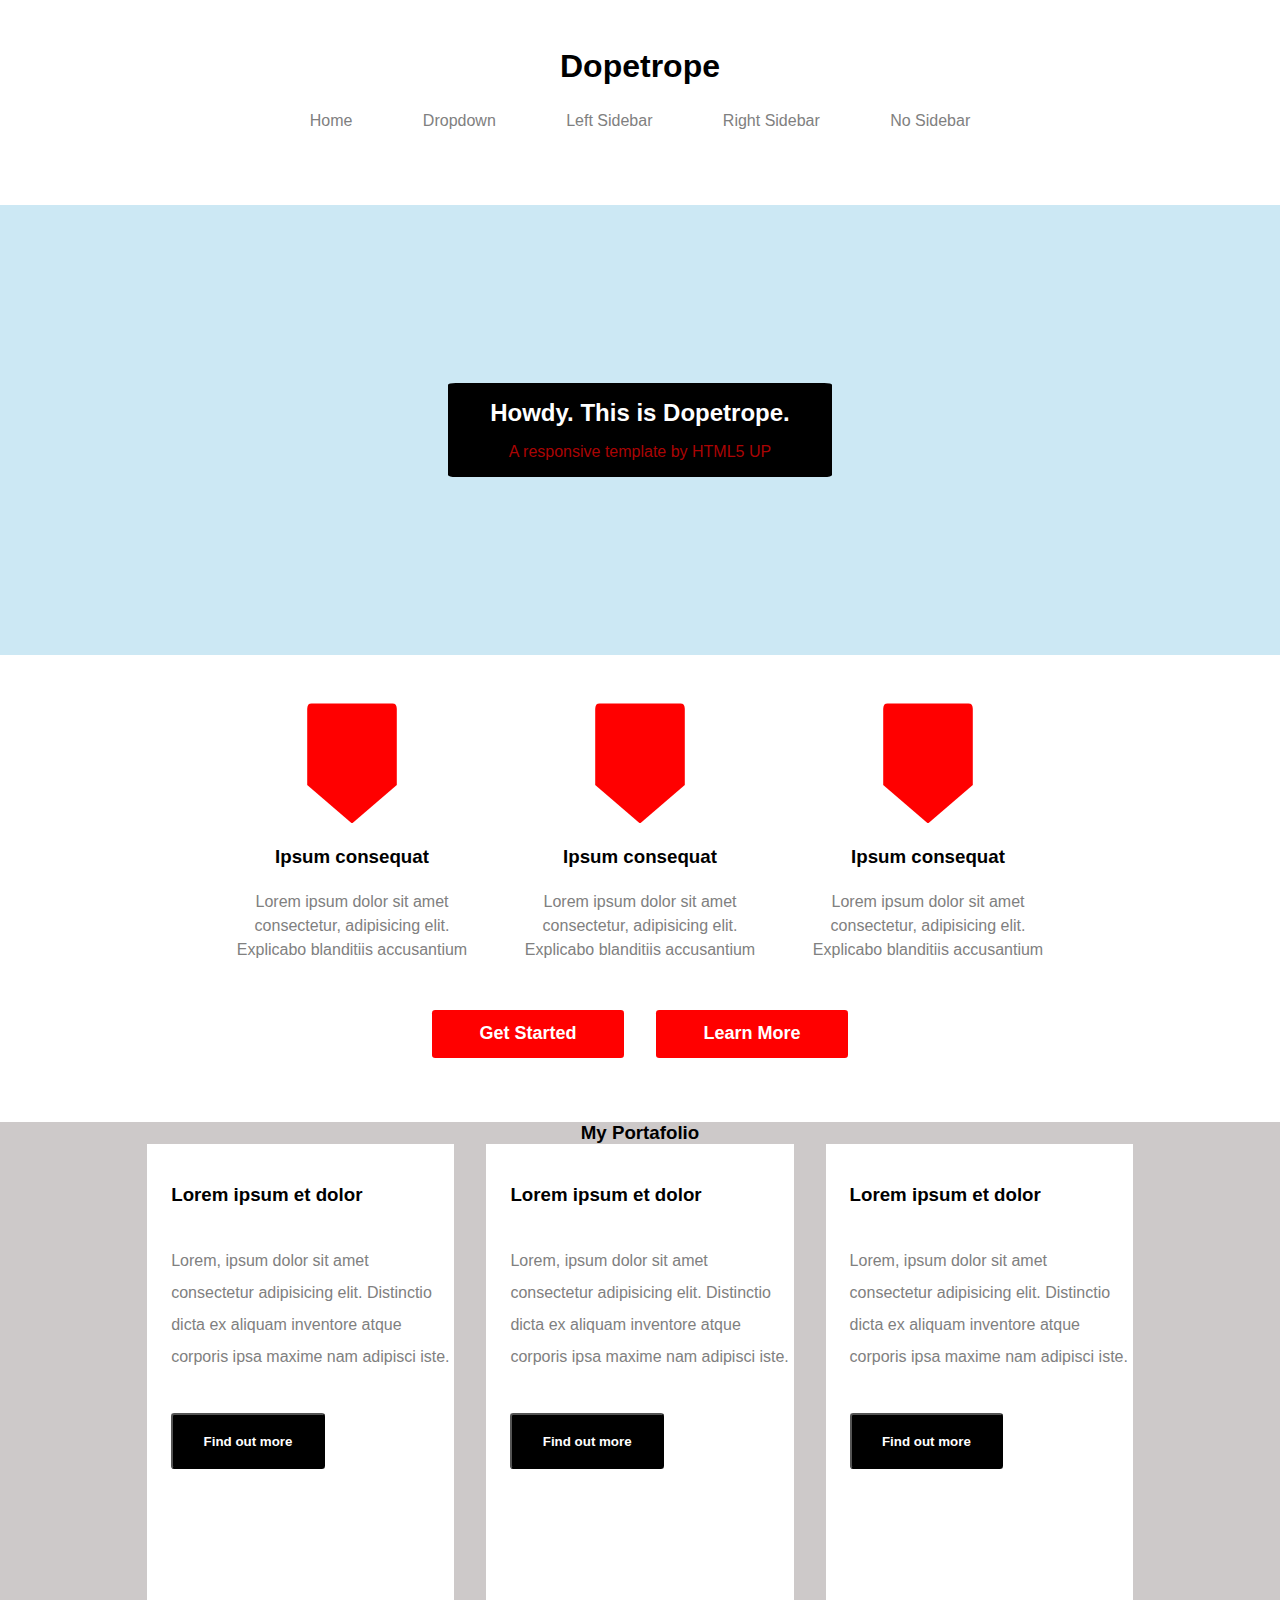
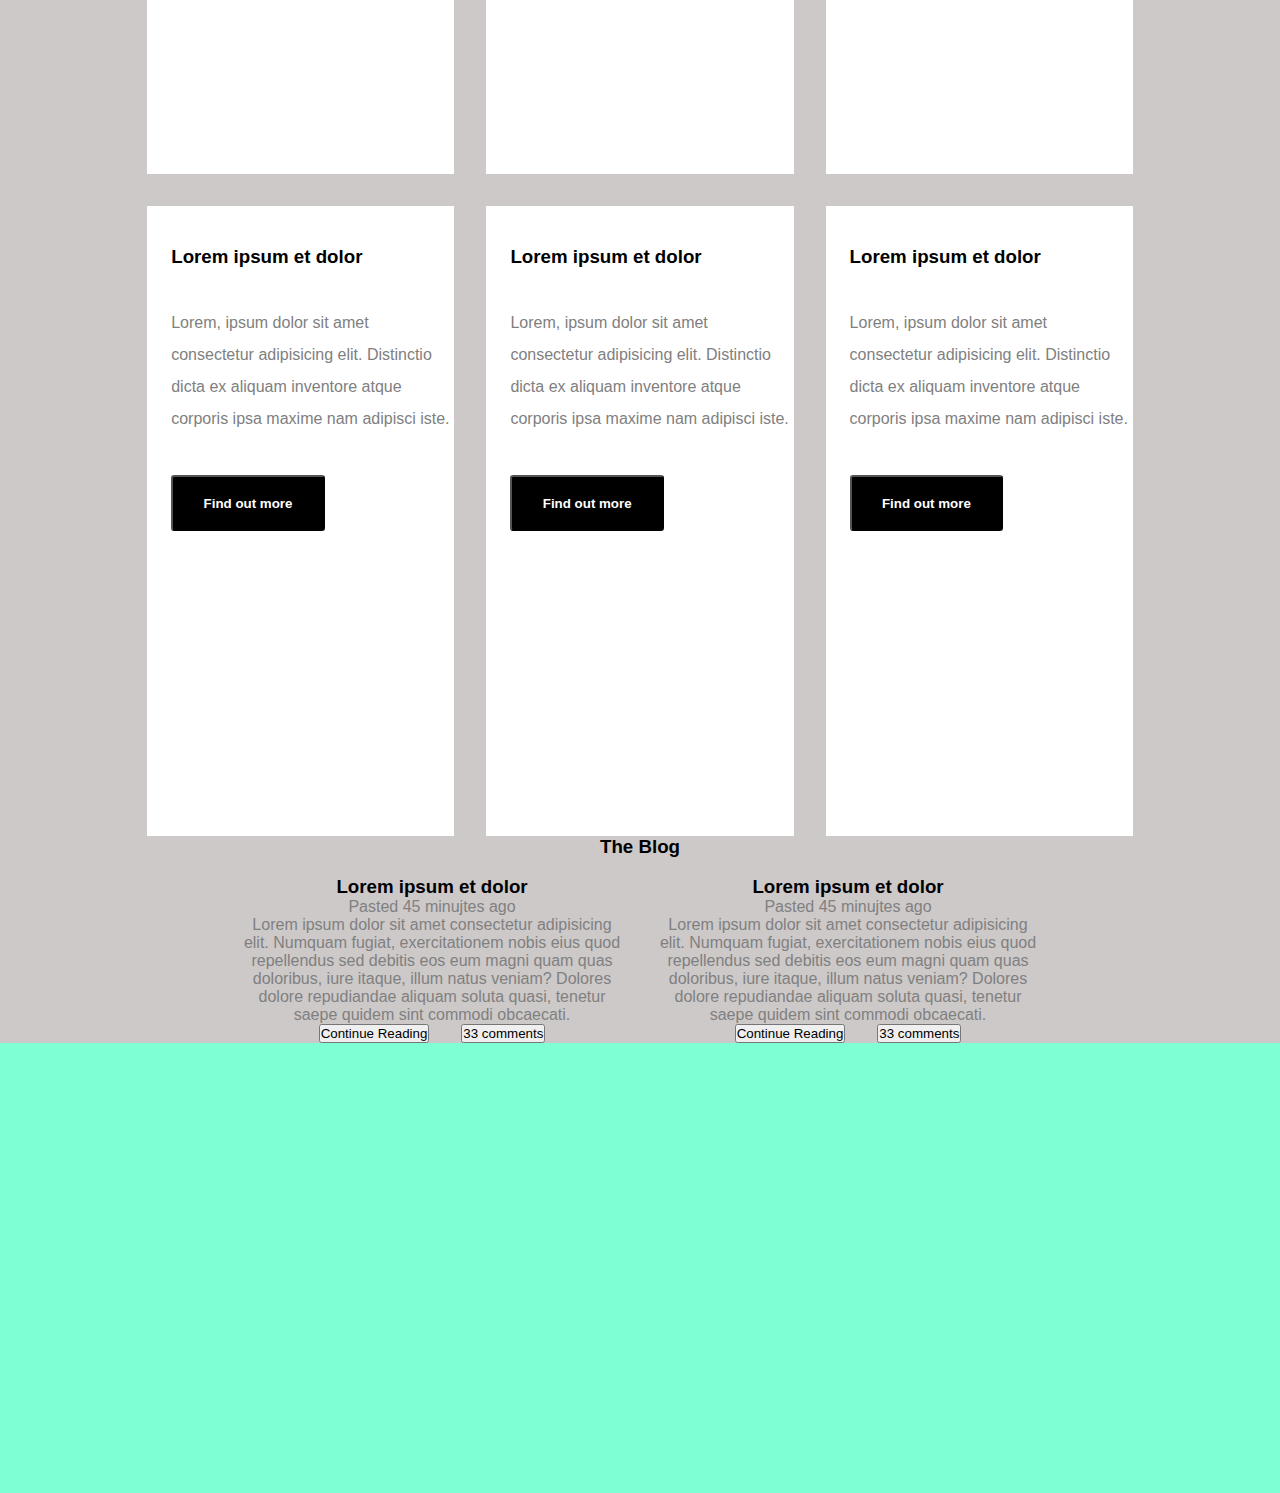
==== index.html @ ab2851aa "hasta el gridd" ====
<!DOCTYPE html>
<html lang="es">
<head>
    <meta charset="UTF-8">
    <meta http-equiv="X-UA-Compatible" content="IE=edge">
    <meta name="viewport" content="width=device-width, initial-scale=1.0">
    <title>Landing</title>
    <link rel="stylesheet" href="normalize.css">
    <link rel="stylesheet" href="style.css">
    <script src="https://kit.fontawesome.com/8c655d3807.js" crossorigin="anonymous"></script>
    <script src="https://cdn.lordicon.com/fudrjiwc.js"></script>
    <script src="switch.js"></script>




</head>
<body class="flex_colum">

    <!-------------HEADER ----------------->
    <nav>
        <h1>Dopetrope</h1>
        <ul class="flex_row">
            <li><a href="#">Home</a></li>
            <li><a href="https://drive.google.com/drive/folders/1Z-9VtwgVAbPcWeFBM4mV8Gxlh42PKWKE">Dropdown</a></li>
            <li><a href="#">Left Sidebar</a></li>
            <li><a href="#">Right Sidebar</a></li>
            <li><a href="#">No Sidebar</a></li>
        </ul>
    </nav>
    <header class="home_item flex_row" id="header">
        <div id="titulo">
            <h2>Howdy. This is Dopetrope.</h2>
            <p> A responsive template by HTML5 UP</p>
        </div>
    </header>
    <!-------------MAIN ----------------->

    <main>
        <div class="" id="configuracion">

            <div class="flex_row" id="iconer_banner">
                <div class="flex_row_item flex_colum configuracion_item">
                    <div class="bandera">
                        <lord-icon src="https://cdn.lordicon.com/dycatgju.json" trigger="hover" colors="primary:#ffffff" class="ico">
                        </lord-icon>                    </div>
                    <h3>Ipsum consequat</h3>
                    <p>Lorem ipsum dolor sit amet consectetur, adipisicing elit. 
                        Explicabo blanditiis accusantium 
                    </p>

                </div>
                <div class="flex_row_item flex_colum configuracion_item">
                    <div class="bandera">
                        <lord-icon class="ico" src="https://cdn.lordicon.com/hnvrjtda.json" trigger="hover" colors="primary:#ffffff">
                        </lord-icon>
                    </div>
                    <h3>Ipsum consequat</h3>
                    <p>Lorem ipsum dolor sit amet consectetur, adipisicing elit. 
                        Explicabo blanditiis accusantium 
                    </p>

                </div>
                <div class="flex_row_item flex_colum configuracion_item">
                    <div class="bandera">
                        <lord-icon src="https://cdn.lordicon.com/xryjrepg.json" trigger="hover" colors="primary:#ffffff" class="ico">
                        </lord-icon>
                    </div>

                    <h3>Ipsum consequat</h3>
                    <p>Lorem ipsum dolor sit amet consectetur, adipisicing elit. 
                        Explicabo blanditiis accusantium 
                    </p>

                </div>
            </div>

            <div class="flex_row">
                <button>Get Started</button>
                <button>Learn More</button>

            </div>

        </div>
    <!-------------PORTAFOLIO ----------------->    <!-------------BLOG ----------------->


        <div class="" id="portafolio">

            <h3>My Portafolio</h3>
            <div id="portafolio_gridd">
                <div class="portafolio_gridd_item flex_colum">
                    <img src="./img/pic02.jpg" alt="">
                    <h3>Lorem ipsum et dolor</h3>
                    <p>Lorem, ipsum dolor sit amet consectetur adipisicing elit. 
                        Distinctio dicta ex aliquam inventore atque corporis 
                        ipsa maxime nam adipisci iste.
                    </p>
                    <button> Find out more</button>
                </div>
                <div class="portafolio_gridd_item flex_colum">
                    <img src="./img/pic03.jpg" alt="">
                    <h3>Lorem ipsum et dolor</h3>
                    <p>Lorem, ipsum dolor sit amet consectetur adipisicing elit. 
                        Distinctio dicta ex aliquam inventore atque corporis 
                        ipsa maxime nam adipisci iste.
                    </p>
                    <button> Find out more</button>
                </div>
                <div class="portafolio_gridd_item flex_colum">
                    <img src="./img/pic04.jpg" alt="">
                    <h3>Lorem ipsum et dolor</h3>
                    <p>Lorem, ipsum dolor sit amet consectetur adipisicing elit. 
                        Distinctio dicta ex aliquam inventore atque corporis 
                        ipsa maxime nam adipisci iste.
                    </p>
                    <button> Find out more</button>
                </div>
                <div class="portafolio_gridd_item flex_colum">
                    <img src="./img/pic05.jpg" alt="">
                    <h3>Lorem ipsum et dolor</h3>
                    <p>Lorem, ipsum dolor sit amet consectetur adipisicing elit. 
                        Distinctio dicta ex aliquam inventore atque corporis 
                        ipsa maxime nam adipisci iste.
                    </p>
                    <button> Find out more</button>
                </div>
                <div class="portafolio_gridd_item flex_colum">
                    <img src="./img/pic06.jpg" alt="">
                    <h3>Lorem ipsum et dolor</h3>
                    <p>Lorem, ipsum dolor sit amet consectetur adipisicing elit. 
                        Distinctio dicta ex aliquam inventore atque corporis 
                        ipsa maxime nam adipisci iste.
                    </p>
                    <button> Find out more</button>
                </div>
                <div class="portafolio_gridd_item flex_colum">
                    <img src="./img/pic07.jpg" alt="">
                    <h3>Lorem ipsum et dolor</h3>
                    <p>Lorem, ipsum dolor sit amet consectetur adipisicing elit. 
                        Distinctio dicta ex aliquam inventore atque corporis 
                        ipsa maxime nam adipisci iste.
                    </p>
                    <button> Find out more</button>
                </div>
            </div>
            <h3>The Blog</h3>
            <div class="gridd_home_item flex_row" id="blog">

                <div class="blog_item">
                    <img src="./img/pic08.jpg" alt="">
                    <h3>Lorem ipsum et dolor</h3>
                    <p>Pasted 45 minujtes ago</p>
                    <p>Lorem ipsum dolor sit amet consectetur adipisicing elit. 
                        Numquam fugiat, exercitationem nobis eius quod repellendus 
                        sed debitis eos eum magni quam quas doloribus, iure itaque, 
                        illum natus veniam? Dolores dolore repudiandae aliquam soluta 
                        quasi, tenetur saepe quidem sint commodi obcaecati.
                    </p>
                    <div class="flex_row">
                        <button> Continue Reading</button>
                        <button> 33 comments</button>
                    </div>
                </div>
                <div class="blog_item">
                    <img src="./img/pic09.jpg" alt="">
                    <h3>Lorem ipsum et dolor</h3>
                    <p>Pasted 45 minujtes ago</p>
                    <p>Lorem ipsum dolor sit amet consectetur adipisicing elit. 
                        Numquam fugiat, exercitationem nobis eius quod repellendus 
                        sed debitis eos eum magni quam quas doloribus, iure itaque, 
                        illum natus veniam? Dolores dolore repudiandae aliquam soluta 
                        quasi, tenetur saepe quidem sint commodi obcaecati.
                    </p>
                    <div class="flex_row">
                        <button> Continue Reading</button>
                        <button> 33 comments</button>
                    </div>
                </div>

            </div>



            

        </div>
    
    


    </main>

    <!-------------FOOTER ----------------->
    <footer class="home_item" id= "footer">

    </footer>
</body>
</html>
---- style.css ----
@charset "utf-8";

* {
  margin: 0;
  padding: 0;
  box-sizing: border-box;
  list-style: none;
}

html,
body {
  font-size: 16px;
  font-family: Arial, Verdana, Tahoma, Trebuchet, sans-serif;
}

/* .gridd_home {
    display: grid;
    justify-content: stretch;
  } */

  .home_item {
    text-align: center;
  }

  .flex_row{
    display: flex;
    justify-content:center;
    flex-wrap: wrap;
    gap: 2rem;
}

.flex_colum {
  display: flex;
  flex-direction: column;
}


#header{
    background-image: url(./img/pic01.jpg);
    background-repeat: no-repeat;
    background-color: #cce8f4;
    background-size: contain;
    background-position: center;
    justify-content: center;
    text-align: center;
    align-items: center;

}

nav{
    background-color: white;
    justify-content: center;
    text-align: center;
    padding: 0 0 4rem 0;
}

h1{
    padding: 3rem 0 1rem 0;
    font-weight: 900;
}

a, p{
    text-decoration: none;
    color: gray;
}

li{
    padding: 0.7rem 1.2rem 0.7rem 1.2rem;
    border-radius: 5%;
}
li:hover{
    background-color: rgb(170, 4, 4);
}

li:hover > a{
    color: white;
}

#titulo{
    background-color: black;
    width: 30%;
    border-radius: 2%;
    padding: 1rem 0rem 1rem 0rem;

}

#titulo > p{
    color: rgb(170, 4, 4) ;
}

h2{
   color: white;
   font-weight: 900;
   padding: 0rem 0rem 1rem 0rem;
}

.flex_row_item{
    width: 20%;
}
#configuracion{
    background-color: white;
    text-align: center;
    padding: 0 0 4rem 0;
}
.bandera{
    height: 120px;
    background-color: red;
    clip-path: polygon(100% 0, 100% 68%, 50% 100%, 0 68%, 0 0);
    width: 35%;
    border-radius: 5%;
}

.configuracion_item{
    align-items: center;
    gap: 1.2rem;
    line-height:1.5;
}
#iconer_banner{
    padding: 3rem 0rem 3rem 0rem;
}
.ico{
    padding: 1rem 0 0 0;
    width:70px;
    height:70px;
}

#configuracion  button{
    width: 15%;
    height: 3rem;
    background-color: red;
    color: white;
    font-size: large;
    font-weight: 700;
    border: none;
    border-radius: 0.2rem;

}

#portafolio_gridd{
    display: grid;
    grid-template-columns: 30% 30% 30%;
    grid-template-rows: 630px 630px;
    justify-content: center;
    text-align: center;
    width: 80%;
    gap: 2rem;
}
#portafolio{
    justify-content: center;
    text-align: center;
    align-items: center;
    display: flex;
    flex-wrap: wrap;
    /* height: 2600px; */
}

#portafolio h3{
    width: 100%;
}

.portafolio_gridd_item h3, .portafolio_gridd_item p{

    padding: 0 0 0 1.5rem;
    line-height:2;
}
.portafolio_gridd_item button{
    background-color: black;
    color: white;
    height: 3.5rem;
    width: 50%;
    border-radius: 0.2rem;
    margin: 0.5rem 0 0 1.5rem;
    font-weight:700 ;
}

.portafolio_gridd_item{
    /* background-color: aquamarine; */
    background-color: white;
    text-align: left;
    gap:2rem;
    /* display: flex;
    flex-direction: column;
    gap: 1rem; */
}

.blog_item{
    width: 30%;
}


/* TEMPORAL*/

.home_item{
    height: 450px;
}





#blog{
    background-color:rgb(205, 201, 201);
}
#portafolio{
    background-color: rgb(205, 201, 201);
}

#footer{
    background-color: aquamarine;
}

/*--------------------------------------------------------*/
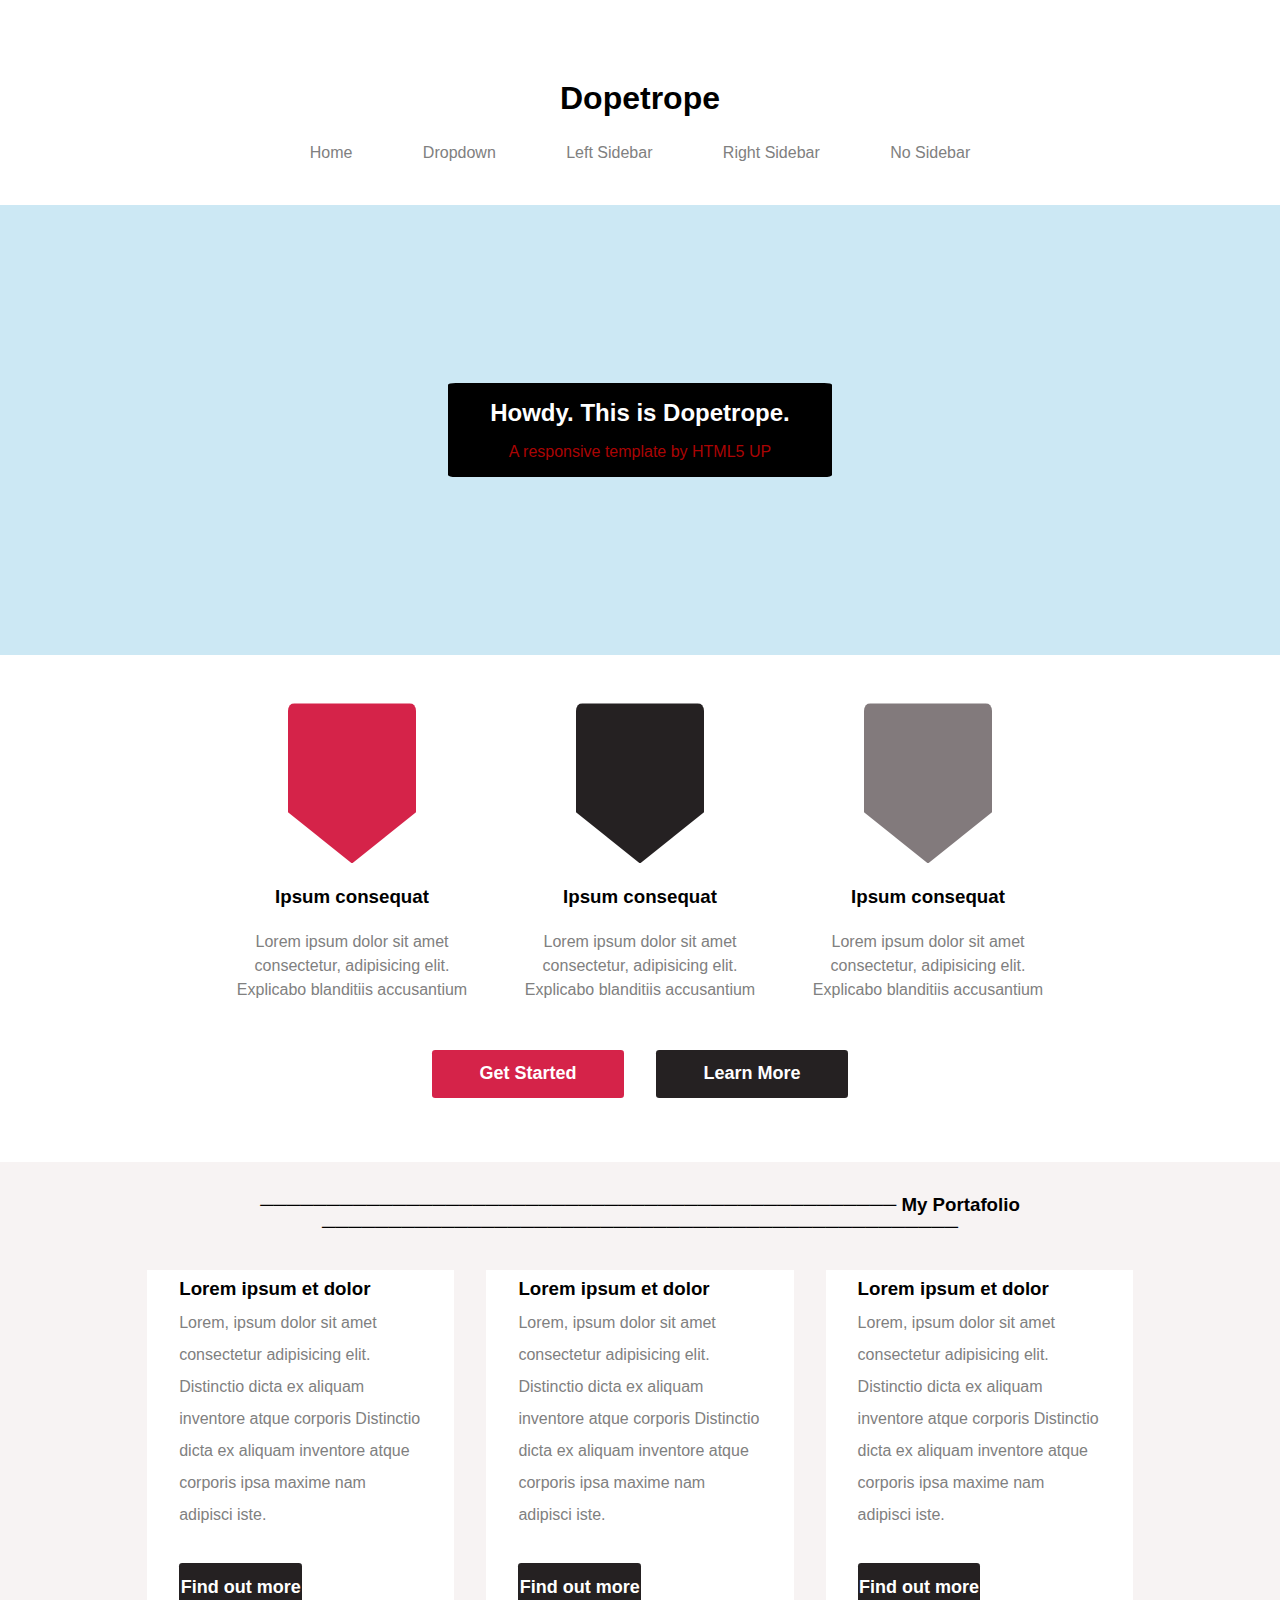
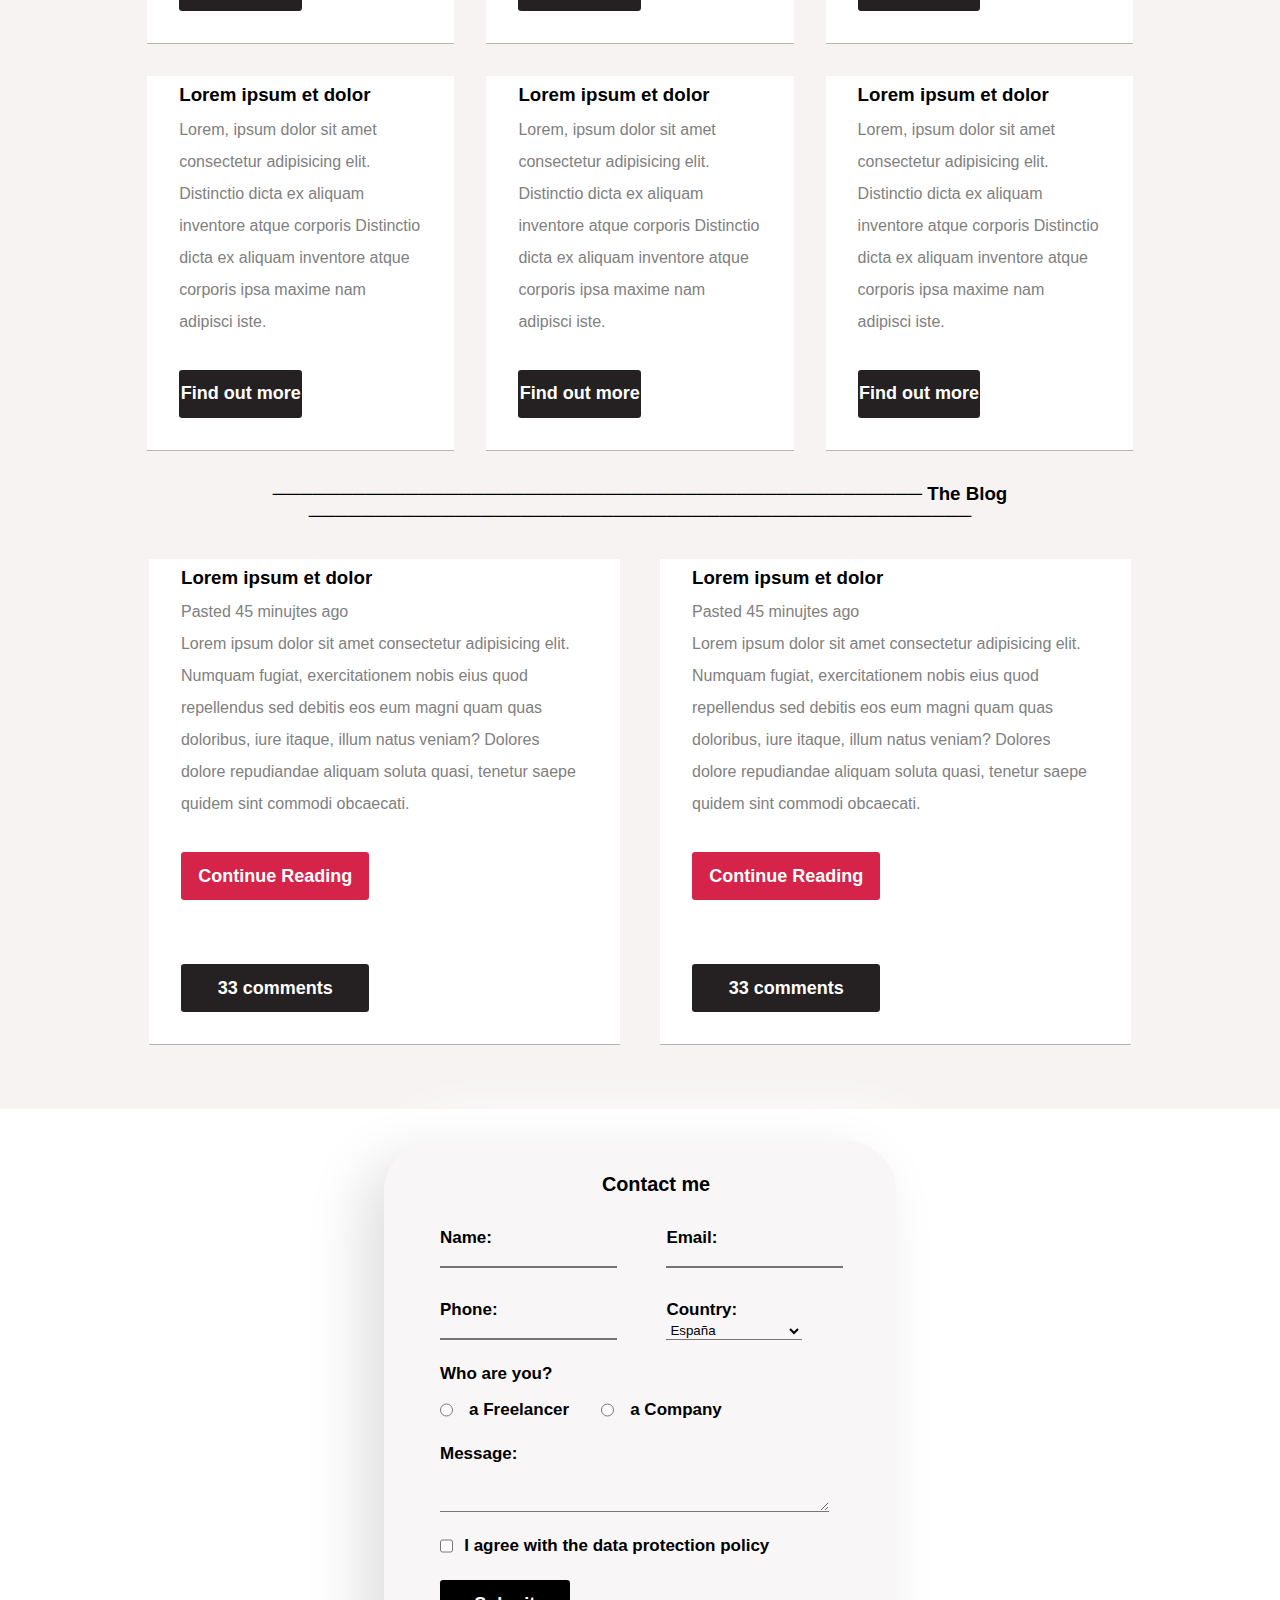
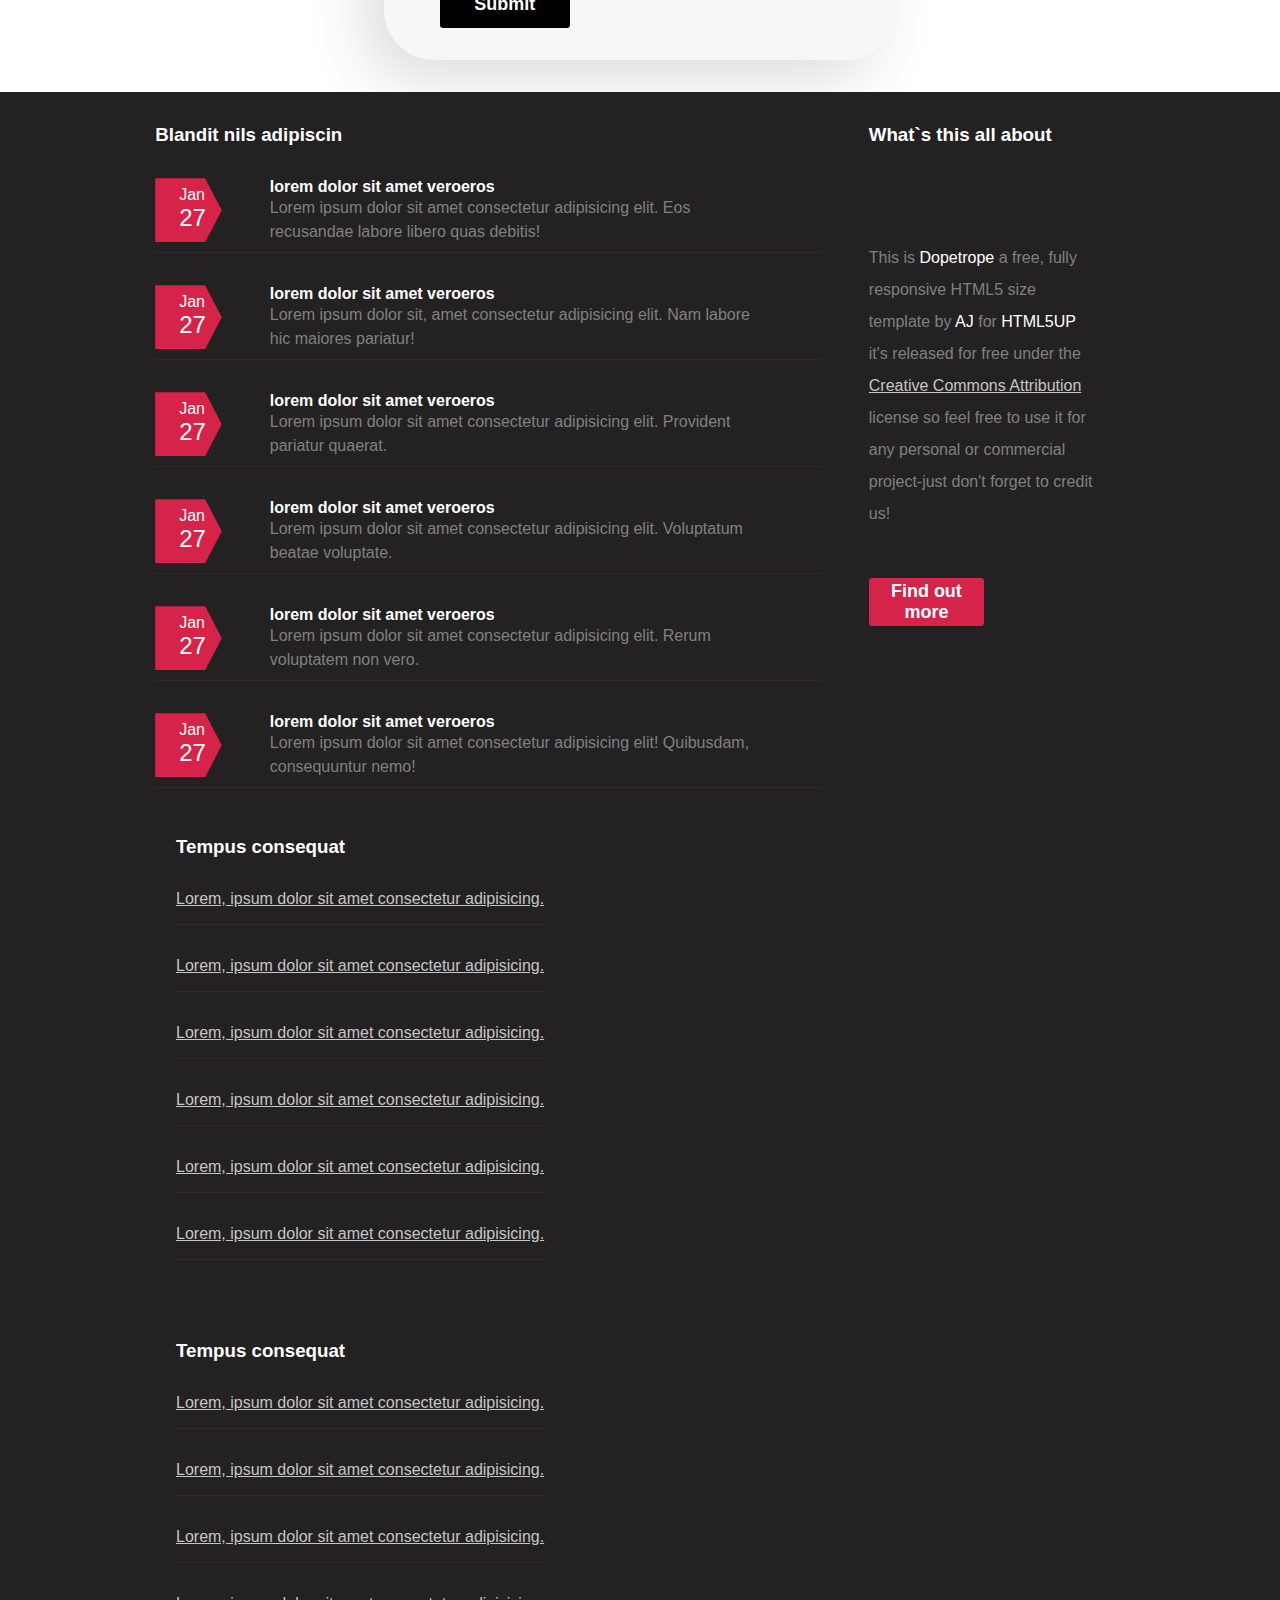
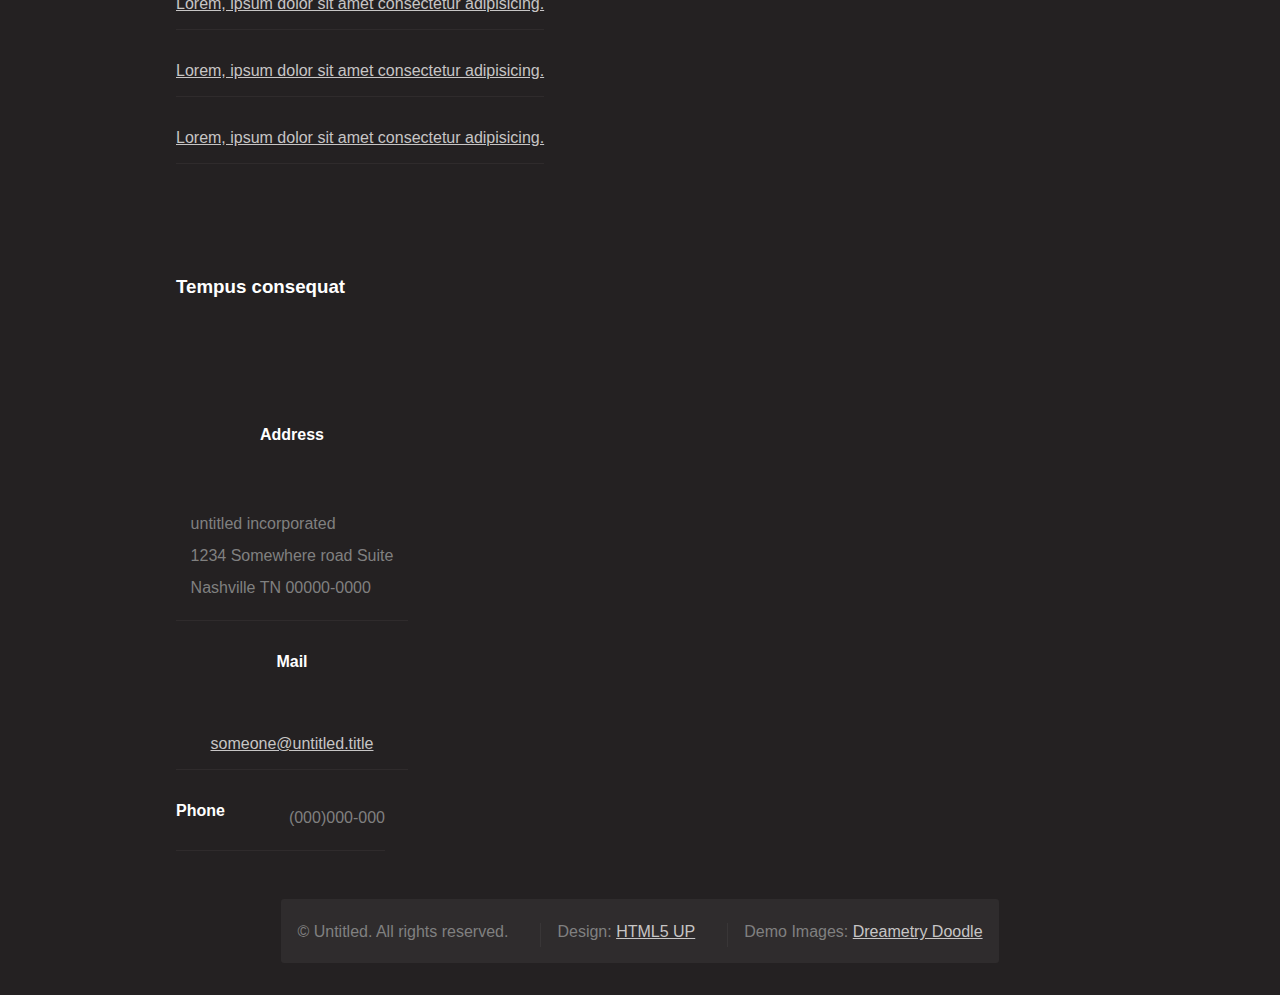
==== commit 587d1d8b: "pagina terminada" ====
--- a/index.html
+++ b/index.html
@@ -9,16 +9,15 @@
     <link rel="stylesheet" href="style.css">
     <script src="https://kit.fontawesome.com/8c655d3807.js" crossorigin="anonymous"></script>
     <script src="https://cdn.lordicon.com/fudrjiwc.js"></script>
-    <script src="switch.js"></script>
-
-
+    <!-- <script src="switch.js"></script> -->
+    <!-- <script src="funcion.js"></script> -->
 
 
 </head>
 <body class="flex_colum">
 
     <!-------------HEADER ----------------->
-    <nav>
+    <nav class="home_item">
         <h1>Dopetrope</h1>
         <ul class="flex_row">
             <li><a href="#">Home</a></li>
@@ -28,31 +27,30 @@
             <li><a href="#">No Sidebar</a></li>
         </ul>
     </nav>
-    <header class="home_item flex_row" id="header">
+    <header class="home_item flex_row">
         <div id="titulo">
             <h2>Howdy. This is Dopetrope.</h2>
             <p> A responsive template by HTML5 UP</p>
         </div>
     </header>
     <!-------------MAIN ----------------->
-
     <main>
-        <div class="" id="configuracion">
-
-            <div class="flex_row" id="iconer_banner">
-                <div class="flex_row_item flex_colum configuracion_item">
-                    <div class="bandera">
-                        <lord-icon src="https://cdn.lordicon.com/dycatgju.json" trigger="hover" colors="primary:#ffffff" class="ico">
-                        </lord-icon>                    </div>
+        <div id="configuracion" class="home_item">
+
+            <div id="iconer_banner" class="flex_row">
+                <div class="iconer_banner_item configuracion_item flex_colum">
+                    <div id="bandera1" class="bandera">
+                        <lord-icon src="https://cdn.lordicon.com/dycatgju.json" trigger="hover" colors="primary:#ffffff" class="icon">
+                        </lord-icon>                    
+                    </div>
                     <h3>Ipsum consequat</h3>
                     <p>Lorem ipsum dolor sit amet consectetur, adipisicing elit. 
                         Explicabo blanditiis accusantium 
                     </p>
-
-                </div>
-                <div class="flex_row_item flex_colum configuracion_item">
-                    <div class="bandera">
-                        <lord-icon class="ico" src="https://cdn.lordicon.com/hnvrjtda.json" trigger="hover" colors="primary:#ffffff">
+                </div>
+                <div class="iconer_banner_item configuracion_item flex_colum">
+                    <div id="bandera2"  class="bandera">
+                        <lord-icon src="https://cdn.lordicon.com/hnvrjtda.json" trigger="hover" colors="primary:#ffffff" class="icon">
                         </lord-icon>
                     </div>
                     <h3>Ipsum consequat</h3>
@@ -61,38 +59,36 @@
                     </p>
 
                 </div>
-                <div class="flex_row_item flex_colum configuracion_item">
-                    <div class="bandera">
-                        <lord-icon src="https://cdn.lordicon.com/xryjrepg.json" trigger="hover" colors="primary:#ffffff" class="ico">
+                <div class="iconer_banner_item configuracion_item flex_colum">
+                    <div id="bandera3" class="bandera">
+                        <lord-icon src="https://cdn.lordicon.com/xryjrepg.json" trigger="hover" colors="primary:#ffffff" class="icon">
                         </lord-icon>
                     </div>
-
                     <h3>Ipsum consequat</h3>
                     <p>Lorem ipsum dolor sit amet consectetur, adipisicing elit. 
                         Explicabo blanditiis accusantium 
                     </p>
-
                 </div>
             </div>
 
             <div class="flex_row">
-                <button>Get Started</button>
-                <button>Learn More</button>
+                <button class="bnt--red">Get Started</button>
+                <button class="btn--black">Learn More</button>
 
             </div>
 
         </div>
     <!-------------PORTAFOLIO ----------------->    <!-------------BLOG ----------------->
 
-
-        <div class="" id="portafolio">
-
-            <h3>My Portafolio</h3>
-            <div id="portafolio_gridd">
+        <div id="portafolio" class="home_item">
+
+            <h3 class="h3--center">──────────────────────────────────────────────── My Portafolio ────────────────────────────────────────────────</h3>
+            <div id="portafolio_gridd" class="home_item">
                 <div class="portafolio_gridd_item flex_colum">
                     <img src="./img/pic02.jpg" alt="">
                     <h3>Lorem ipsum et dolor</h3>
                     <p>Lorem, ipsum dolor sit amet consectetur adipisicing elit. 
+                        Distinctio dicta ex aliquam inventore atque corporis
                         Distinctio dicta ex aliquam inventore atque corporis 
                         ipsa maxime nam adipisci iste.
                     </p>
@@ -102,52 +98,57 @@
                     <img src="./img/pic03.jpg" alt="">
                     <h3>Lorem ipsum et dolor</h3>
                     <p>Lorem, ipsum dolor sit amet consectetur adipisicing elit. 
+                        Distinctio dicta ex aliquam inventore atque corporis
+                        Distinctio dicta ex aliquam inventore atque corporis
+                        ipsa maxime nam adipisci iste.
+                    </p>
+                    <button> Find out more</button>
+                </div>
+                <div class="portafolio_gridd_item flex_colum">
+                    <img src="./img/pic04.jpg" alt="">
+                    <h3>Lorem ipsum et dolor</h3>
+                    <p>Lorem, ipsum dolor sit amet consectetur adipisicing elit. 
+                        Distinctio dicta ex aliquam inventore atque corporis
                         Distinctio dicta ex aliquam inventore atque corporis 
                         ipsa maxime nam adipisci iste.
                     </p>
                     <button> Find out more</button>
                 </div>
                 <div class="portafolio_gridd_item flex_colum">
-                    <img src="./img/pic04.jpg" alt="">
+                    <img src="./img/pic05.jpg" alt="">
                     <h3>Lorem ipsum et dolor</h3>
                     <p>Lorem, ipsum dolor sit amet consectetur adipisicing elit. 
                         Distinctio dicta ex aliquam inventore atque corporis 
-                        ipsa maxime nam adipisci iste.
-                    </p>
-                    <button> Find out more</button>
-                </div>
-                <div class="portafolio_gridd_item flex_colum">
-                    <img src="./img/pic05.jpg" alt="">
+                        Distinctio dicta ex aliquam inventore atque corporis
+                        ipsa maxime nam adipisci iste.
+                    </p>
+                    <button> Find out more</button>
+                </div>
+                <div class="portafolio_gridd_item flex_colum">
+                    <img src="./img/pic06.jpg" alt="">
                     <h3>Lorem ipsum et dolor</h3>
                     <p>Lorem, ipsum dolor sit amet consectetur adipisicing elit. 
                         Distinctio dicta ex aliquam inventore atque corporis 
-                        ipsa maxime nam adipisci iste.
-                    </p>
-                    <button> Find out more</button>
-                </div>
-                <div class="portafolio_gridd_item flex_colum">
-                    <img src="./img/pic06.jpg" alt="">
-                    <h3>Lorem ipsum et dolor</h3>
-                    <p>Lorem, ipsum dolor sit amet consectetur adipisicing elit. 
+                        Distinctio dicta ex aliquam inventore atque corporis
+                        ipsa maxime nam adipisci iste.
+                    </p>
+                    <button> Find out more</button>
+                </div>
+                <div class="portafolio_gridd_item flex_colum">
+                    <img src="./img/pic07.jpg" alt="">
+                    <h3>Lorem ipsum et dolor</h3>
+                    <p>Lorem, ipsum dolor sit amet consectetur adipisicing elit. 
+                        Distinctio dicta ex aliquam inventore atque corporis
                         Distinctio dicta ex aliquam inventore atque corporis 
                         ipsa maxime nam adipisci iste.
                     </p>
                     <button> Find out more</button>
                 </div>
-                <div class="portafolio_gridd_item flex_colum">
-                    <img src="./img/pic07.jpg" alt="">
-                    <h3>Lorem ipsum et dolor</h3>
-                    <p>Lorem, ipsum dolor sit amet consectetur adipisicing elit. 
-                        Distinctio dicta ex aliquam inventore atque corporis 
-                        ipsa maxime nam adipisci iste.
-                    </p>
-                    <button> Find out more</button>
-                </div>
-            </div>
-            <h3>The Blog</h3>
-            <div class="gridd_home_item flex_row" id="blog">
-
-                <div class="blog_item">
+            </div>
+            <h3 class="h3--center"> ───────────────────────────────────────────────── The Blog  ──────────────────────────────────────────────────</h3>
+            <div id="blog" class="home_item flex_row">
+
+                <div class="blog_item flex_colum">
                     <img src="./img/pic08.jpg" alt="">
                     <h3>Lorem ipsum et dolor</h3>
                     <p>Pasted 45 minujtes ago</p>
@@ -157,12 +158,12 @@
                         illum natus veniam? Dolores dolore repudiandae aliquam soluta 
                         quasi, tenetur saepe quidem sint commodi obcaecati.
                     </p>
-                    <div class="flex_row">
-                        <button> Continue Reading</button>
-                        <button> 33 comments</button>
-                    </div>
-                </div>
-                <div class="blog_item">
+                    <div id="blog_banner_buttom" class="flex_row">
+                        <button class="bnt--red"> <i class="fa-regular fa-file-lines"></i>  Continue Reading</button>
+                        <button class="btn--black"><i class="fa-solid fa-comment"></i>  33 comments</button>
+                    </div>
+                </div>
+                <div class="blog_item flex_colum">
                     <img src="./img/pic09.jpg" alt="">
                     <h3>Lorem ipsum et dolor</h3>
                     <p>Pasted 45 minujtes ago</p>
@@ -172,28 +173,235 @@
                         illum natus veniam? Dolores dolore repudiandae aliquam soluta 
                         quasi, tenetur saepe quidem sint commodi obcaecati.
                     </p>
-                    <div class="flex_row">
-                        <button> Continue Reading</button>
-                        <button> 33 comments</button>
-                    </div>
-                </div>
-
-            </div>
-
-
-
+                    <div id="blog_banner_buttom" class="flex_row">
+                        <button class="bnt--red"><i class="fa-regular fa-file-lines"></i>  Continue Reading</button>
+                        <button class="btn--black"> <i class="fa-solid fa-comment"></i>  33 comments</button>
+                    </div>
+                </div>
+            </div>
+
+
+        </div>
+
+        <div id="formulario" class=" home_item flex_row">
+            <!-- <h3 class="linea-separadora"> ─────── &#9733 ───────</h3>  -->
+            <form  action="" method="get" class="flex_colum">
+                <h3>Contact me</h3>
+                <div class="formulario flex_colum">
+                    <div id="personal_data" class="flex_row">
+                        <div class="personal_data_item">
+                            <label class = "label" for="Name">Name:</label>
+                            <input type="text" name="textName" id="textName" required>
+                        </div>
+    
+                        <div class="personal_data_item">
+                            <label class = "label" for="Email">Email:</label>
+                            <input type="text" name="textEmail" id="textEmail" required>
+                        </div>
+                        
+                        <div class="personal_data_item">
+                            <label for="Phone">Phone:</label>
+                            <input type="text" name="textPhone" id="textPhone" required>
+                        </div>
+                        
+                        <div class="personal_data_item">
+                            <label for="country">Country:</label>
+                            <select id="country" name="country">
+                                <option value="argentina">Argentina</option>
+                                <option value="brasil">Brasil</option>
+                                <option value="cuba">Cuba</option>
+                                <option value="dinamarca">Dinamarca</option>
+                                <option value="españa" selected>España</option>
+                                <option value="francia">Francia</option>
+                                <option value="grecia">Grecia</option>
+                                <option value="honduras">Honduras</option>
+                                <option value="italia">Italia</option>
+                            </select>
+    
+                        </div>
+                        
+                    
+                    </div>
+    
+                    
+                    <div class="flex_colum whoare">
+                        <label for="whoare_item">Who are you?</label>
+                        <div class="whoare_item flex_row">
+                            <input type="radio" id="freelancer" name="whoare" value="a Freelancer">
+                            <label for="frelancer">a Freelancer</label><br>
+                            <input type="radio" id="company" name="whoare" value="a Company">
+                            <label for="company">a Company</label><br>
+                        </div>
+                    </div>
+                        
+                    <label for="Message">Message: </label>
+                    <textarea name="Message" id="" cols="30" rows="8"></textarea>
+    
+                    <div class="flex_row" id="data_piltic">
+                        <input type="checkbox" id="polit_datos" name="polit_datos" value="datos">
+                        <label for="polit_datos"> I agree with the data protection policy</label><br>
+                    </div>
+    
+                    <input type="submit">
+                </div>
+                
+            </form>
+        </div>
+    
+    </main>
+
+    <!-------------FOOTER ----------------->
+    <footer class="home_item">
+        <div id="informacion" class="flex_row">
+            <div id="calendario" class="informacion_item flex_colum">
+                <h3>Blandit nils adipiscin</h3>
+                <div class="calendario_item flex_row">
+                    <div class="calendar_number flex_colum">
+                        <span>Jan</span> 
+                        <span class="num">27</span>
+                    </div>
+                    <div class="calendar_description">
+                        <h4>lorem dolor sit amet veroeros</h4>
+                        <p>Lorem ipsum dolor sit amet consectetur adipisicing elit. Eos recusandae labore libero quas debitis!</p>
+                    </div>
+                </div>
+                <div class="calendario_item flex_row">
+                    <div class="calendar_number flex_colum">
+                        <span>Jan</span> 
+                        <span class="num">27</span>
+                    </div>
+                    <div class="calendar_description">
+                        <h4>lorem dolor sit amet veroeros</h4>
+                        <p>Lorem ipsum dolor sit, amet consectetur adipisicing elit. Nam labore hic maiores pariatur!</p>
+                    </div>
+                </div>
+                <div class="calendario_item flex_row">
+                    <div class="calendar_number flex_colum">
+                        <span>Jan</span> 
+                        <span class="num">27</span>
+                    </div>
+                    <div class="calendar_description">
+                        <h4>lorem dolor sit amet veroeros</h4>
+                        <p>Lorem ipsum dolor sit amet consectetur adipisicing elit. Provident pariatur quaerat.</p>
+                    </div>
+                </div>
+                <div class="calendario_item flex_row">
+                    <div class="calendar_number flex_colum">
+                        <span>Jan</span> 
+                        <span class="num">27</span>
+                    </div>
+                    <div class="calendar_description">
+                        <h4>lorem dolor sit amet veroeros</h4>
+                        <p>Lorem ipsum dolor sit amet consectetur adipisicing elit. Voluptatum beatae voluptate.</p>
+                    </div>
+                </div>
+                <div class="calendario_item flex_row">
+                    <div class="calendar_number flex_colum">
+                        <span>Jan</span> 
+                        <span class="num">27</span>
+                    </div>
+                    <div class="calendar_description">
+                        <h4>lorem dolor sit amet veroeros</h4>
+                        <p>Lorem ipsum dolor sit amet consectetur adipisicing elit. Rerum voluptatem non vero.</p>
+                    </div>
+                </div>
+                <div class="calendario_item flex_row">
+                    <div class="calendar_number flex_colum">
+                        <span>Jan</span> 
+                        <span class="num">27</span>
+                    </div>
+                    <div class="calendar_description">
+                        <h4>lorem dolor sit amet veroeros</h4>
+                        <p>Lorem ipsum dolor sit amet consectetur adipisicing elit! Quibusdam, consequuntur nemo!</p>
+                    </div>
+                </div>
+
+            </div>
+
+            <div id="about" class="informacion_item flex_colum">
+                <h3>What`s this all about</h3>
+                <img src="./img/pic10.jpg" alt="">
+                <p>This is <span>Dopetrope</span>  a free, fully responsive HTML5 size template by <span>AJ</span> for
+                     <span>HTML5UP</span> it's released for free under the <a href="">Creative Commons Attribution</a> license so feel 
+                    free to use it for any personal or commercial project-just don't forget to credit us!
+                </p>
+
+                <button>Find out more</button>
+
+            </div>
+
+        </div>
+
+        <div id="contactos" class="flex_row">
+            <div id="enlaces" class="flex_row">
+                <div class="enlaces_item flex_colum">
+                    <h3>Tempus consequat</h3>
+                    <ul  class="enlaces_item flex_colum" >
+                        <li> <a href=""> Lorem, ipsum dolor sit amet consectetur adipisicing.</a></li>
+                        <li> <a href=""> Lorem, ipsum dolor sit amet consectetur adipisicing.</a></li>
+                        <li> <a href=""> Lorem, ipsum dolor sit amet consectetur adipisicing.</a></li>
+                        <li> <a href=""> Lorem, ipsum dolor sit amet consectetur adipisicing.</a></li>
+                        <li> <a href=""> Lorem, ipsum dolor sit amet consectetur adipisicing.</a></li>
+                        <li> <a href=""> Lorem, ipsum dolor sit amet consectetur adipisicing.</a></li>
+                    </ul>
+    
+                </div>
+    
+                <div class="enlaces_item flex_colum" >
+                    <h3>Tempus consequat</h3>
+                    <ul  class="enlaces_item flex_colum" >
+                        <li> <a href=""> Lorem, ipsum dolor sit amet consectetur adipisicing.</a></li>
+                        <li> <a href=""> Lorem, ipsum dolor sit amet consectetur adipisicing.</a></li>
+                        <li> <a href=""> Lorem, ipsum dolor sit amet consectetur adipisicing.</a></li>
+                        <li> <a href=""> Lorem, ipsum dolor sit amet consectetur adipisicing.</a></li>
+                        <li> <a href=""> Lorem, ipsum dolor sit amet consectetur adipisicing.</a></li>
+                        <li> <a href=""> Lorem, ipsum dolor sit amet consectetur adipisicing.</a></li>
+                    </ul>
+                </div>
+            </div>
             
-
-        </div>
-    
-    
-
-
-    </main>
-
-    <!-------------FOOTER ----------------->
-    <footer class="home_item" id= "footer">
-
+            <div id="redes" class="flex_colum">
+                <h3>Tempus consequat</h3>
+                <ul class="flex_row">
+                    <li> <a href=""> <i id="fb" class="fa-brands fa-facebook-f ico"></i></a> </li>
+                    <li> <a href=""> <i id="tw" class="fa-brands fa-twitter ico"></i> </a></li>
+                    <li> <a href=""> <i id="dribbb" class="fa-brands fa-dribbble ico"></i> </a> </li>
+                    <li> <a href=""> <i id="tumb" class="fa-brands fa-tumblr ico"></i></a></li>
+                    <li> <a href=""> <i id="link" class="fa-brands fa-linkedin-in ico"></i></a> </li>
+                </ul>
+
+                <div id="datos" class="flex_colum">
+                    <div class="datos_item flex_row">
+                     <h4>Address</h4>
+                     <p>untitled incorporated <br> 1234 Somewhere road Suite <br> Nashville TN 00000-0000</p>
+                    </div>
+                    <div  class=" datos_item flex_row">  
+                     <h4>Mail</h4>
+                     <a>someone@untitled.title</a>
+                    </div>
+                    <div class="datos_item flex_row">
+                        <h4>Phone</h4>
+                        <p>(000)000-000</p>
+                        
+                    </div>
+                </div>
+            </div>
+        </div>
+
+        <!-- <div class="flex_row">
+            <p>Untitled.All rights reserved</p>
+            <p>Desidgn:<a>HTML5 UP</a></p>
+            <p>Demo Images:<a>Dreametry Doodle</a></p>
+         </div> -->
+
+         <div id="copyright">
+            <ul class="links flex_row">
+                <li>© Untitled. All rights reserved.</li>
+                <li>Design: <a href="http://html5up.net">HTML5 UP</a></li>
+                <li>Demo Images: <a href="http://facebook.com/DreametryDoodle">Dreametry Doodle</a></li>
+            </ul>
+        </div>
+    
     </footer>
 </body>
 </html>--- a/style.css
+++ b/style.css
@@ -1,28 +1,19 @@
 @charset "utf-8";
 
 * {
-  margin: 0;
-  padding: 0;
-  box-sizing: border-box;
-  list-style: none;
+    margin: 0;
+    padding: 0;
+    box-sizing: border-box;
+    list-style: none;
 }
 
 html,
 body {
-  font-size: 16px;
-  font-family: Arial, Verdana, Tahoma, Trebuchet, sans-serif;
-}
-
-/* .gridd_home {
-    display: grid;
-    justify-content: stretch;
-  } */
-
-  .home_item {
-    text-align: center;
-  }
-
-  .flex_row{
+    font-size: 16px;
+    font-family: Arial, Verdana, Tahoma, Trebuchet, sans-serif;
+}
+
+.flex_row{
     display: flex;
     justify-content:center;
     flex-wrap: wrap;
@@ -30,12 +21,18 @@
 }
 
 .flex_colum {
-  display: flex;
-  flex-direction: column;
-}
-
-
-#header{
+    display: flex;
+    flex-direction: column;
+}
+
+.home_item{
+    text-align: center;
+    justify-content: center;
+    padding: 2rem 0 2rem 0; 
+}
+
+header{
+    height: 450px;
     background-image: url(./img/pic01.jpg);
     background-repeat: no-repeat;
     background-color: #cce8f4;
@@ -44,11 +41,9 @@
     justify-content: center;
     text-align: center;
     align-items: center;
-
 }
 
 nav{
-    background-color: white;
     justify-content: center;
     text-align: center;
     padding: 0 0 4rem 0;
@@ -59,17 +54,18 @@
     font-weight: 900;
 }
 
-a, p{
+a, p, footer{
     text-decoration: none;
     color: gray;
 }
 
-li{
+nav li{
     padding: 0.7rem 1.2rem 0.7rem 1.2rem;
     border-radius: 5%;
 }
-li:hover{
-    background-color: rgb(170, 4, 4);
+nav li:hover{
+    /* background-color: rgb(170, 4, 4); */
+    background-color: #d52349;
 }
 
 li:hover > a{
@@ -81,7 +77,6 @@
     width: 30%;
     border-radius: 2%;
     padding: 1rem 0rem 1rem 0rem;
-
 }
 
 #titulo > p{
@@ -94,7 +89,7 @@
    padding: 0rem 0rem 1rem 0rem;
 }
 
-.flex_row_item{
+.iconer_banner_item{
     width: 20%;
 }
 #configuracion{
@@ -103,11 +98,20 @@
     padding: 0 0 4rem 0;
 }
 .bandera{
-    height: 120px;
-    background-color: red;
+    height: 10rem;
     clip-path: polygon(100% 0, 100% 68%, 50% 100%, 0 68%, 0 0);
-    width: 35%;
+    width: 50%;
     border-radius: 5%;
+}
+#bandera1{
+    background-color: #d52349;
+}
+#bandera2{
+    background-color: #252122;
+}
+
+#bandera3{
+    background-color: #827a7c;
 }
 
 .configuracion_item{
@@ -118,95 +122,394 @@
 #iconer_banner{
     padding: 3rem 0rem 3rem 0rem;
 }
-.ico{
-    padding: 1rem 0 0 0;
-    width:70px;
-    height:70px;
-}
-
-#configuracion  button{
+.icon{
+    padding: 2rem 0 0 0;
+    width: 10rem;
+    height: 5rem;
+}
+
+/* #configuracion  button{
     width: 15%;
+    background-color: red;
+
     height: 3rem;
-    background-color: red;
     color: white;
     font-size: large;
     font-weight: 700;
     border: none;
     border-radius: 0.2rem;
 
+} */
+#configuracion  button{
+    width: 15%;
+    margin: 0 0 0 0;
+}
+
+#portafolio{
+    justify-content: center;
+    text-align: center;
+    align-items: center;
+    display: flex;
+    flex-wrap: wrap;
+    background-color: rgb(247, 243, 243);
+
+}
+
+ #portafolio h3, #formulario h3{
+    width: 100%;
 }
 
 #portafolio_gridd{
     display: grid;
     grid-template-columns: 30% 30% 30%;
-    grid-template-rows: 630px 630px;
     justify-content: center;
     text-align: center;
     width: 80%;
     gap: 2rem;
-}
-#portafolio{
-    justify-content: center;
-    text-align: center;
+
+}
+
+.portafolio_gridd_item h3, .portafolio_gridd_item p, .blog_item h3, .blog_item p{
+
+    padding: 0 2rem 0 2rem;
+    line-height:2;
+    text-align: left;
+}
+.portafolio_gridd_item button, #blog_banner_buttom button, #configuracion  button{
+    /* background-color: black; */
+    color: white;
+    height: 3rem;
+    border-radius: 0.2rem;
+    margin: 2rem 2rem 2rem 2rem;
+    font-weight:700;
+    font-size: large;
+    border: none;
+}
+.portafolio_gridd_item button, #blog_banner_buttom button, #configuracion  button, form input[type=submit]{
+    width: 40%;
+ }
+
+ .portafolio_gridd_item button,.btn--black, form input[type=submit]{
+    background-color: #252122;
+}
+
+ #configuracion  button{
+    width: 15%;
+    margin: 0 0 0 0;
+}
+
+.portafolio_gridd_item, .blog_item{
+    background-color: white;
+    text-align: left;
+    border-bottom: rgb(182, 180, 180) 1px solid;
+    /* gap:2rem; */
+}
+
+#blog, #informacion{
+    width: 80%;
+    gap: 2.5rem;
+
+}
+
+.blog_item{
+    width: 46%;
+    /* border: black 5px solid; */
+}
+
+/* #blog img{
+    object-fit: cover;
+    width: 100%;
+    height: 50%;
+} */
+
+#blog_banner_buttom{
+    gap: 0rem;
+    justify-content: flex-start;
+    /* padding: 2rem 0 2rem 0; */
+}
+
+
+/* FOOTER*/
+footer{
+    display: flex;
+    flex-direction: column;
+    justify-content: center;
     align-items: center;
-    display: flex;
-    flex-wrap: wrap;
-    /* height: 2600px; */
-}
-
-#portafolio h3{
-    width: 100%;
-}
-
-.portafolio_gridd_item h3, .portafolio_gridd_item p{
-
-    padding: 0 0 0 1.5rem;
+    background-color: rgba(36,33,34,255);
+    /* background-color: rgba(0, 0, 0, 0.825); */
+
+}
+
+footer h3, h4, footer span{
+    color: white;
+}
+
+footer a{
+    text-decoration: underline;
+}
+
+
+#informacion{
+    gap: 3rem;
+    /* justify-content: flex-start; */
+    text-align: left;
+    /* padding-left: 3rem; */
+}
+
+
+#calendario{
+    width: 65%;
+    gap: 2rem;
+
+
+}
+.calendario_item{
+    text-align: left;
+    border-bottom: rgba(182, 180, 180, 0.074) 1px solid;
+    padding-bottom: 0.5rem;
+    gap: 3rem;
+    justify-content: left;
+}
+.calendar_number{
+    clip-path: polygon(0% 0%, 75% 0%, 100% 50%, 75% 100%, 0% 100%);
+    /* background-color:  rgba(234, 40, 85, 0.49) ; */
+    background-color: #d52349;
+    width: 10%;
+    height: 4rem;
+    padding: 0.5rem 0 0 1.5rem;
+
+}
+
+.num{
+    font-size:x-large;
+}
+.calendar_description{
+    width: 75%;
+}
+
+#calendario p{
+    line-height: 1.5;
+}
+#about{
+
+    text-align: left;
+    gap: 3rem;
+    width: 25%;
+}
+
+#about button{
+    width: 45%;
+    /* background-color:  rgba(234, 40, 85, 0.49) ; */
+    background-color: #d52349;
+    color: white;
+    height: 3rem;
+    border-radius: 0.2rem;
+    /* margin: 2rem 2rem 2rem 2rem; */
+    font-weight:700;
+    font-size: large;
+    border: none;
+}
+
+#about p{
+    padding: 0 2rem 0 0rem;
     line-height:2;
 }
-.portafolio_gridd_item button{
+
+#about a, footer a{
+    color:rgb(199, 197, 197);
+    text-decoration: underline;
+}
+
+#contactos{
+    width: 80%;
+    text-align: left;
+    justify-content: flex-start;
+    padding: 3rem;
+    gap: 7rem;
+
+}
+
+#enlaces{
+    width: 65%;
+    justify-content: left;
+    text-align: left;
+    gap: 5rem;
+
+}
+
+#enlaces li{
+    border-bottom: rgba(182, 180, 180, 0.074) 1px solid;
+    padding-bottom: 1rem;
+
+}
+
+.enlaces_item, #datos, #redes{
+    gap: 2rem;
+}
+
+
+#redes{
+    width: 25%
+}
+
+#redes li{
+    position: relative;
+    width: 5%;
+    text-align: center;
+    justify-content: center;
+}
+
+#fb, #link{
+    background-color: gray;
+}
+
+#tw{
+    background-color: #2daae4;
+}
+
+#dribbb{
+    background-color: #c4376b;
+}
+
+#tumb{
+    background-color:#2b4661;
+
+}
+#datos{
+    text-align: left;
+    align-items: flex-start;
+    gap: 2rem;
+}
+
+#datos p{
+    line-height:2;
+}
+
+.datos_item{
+    gap: 4rem;
+    border-bottom: rgba(182, 180, 180, 0.074) 1px solid;
+    padding-bottom: 1rem;
+}
+
+.ico{
+    color: white;
+    padding: 1rem 0 0 0;
+    width:70px;
+    height:70px; 
+    font-size: 2em;
+    border-radius: 0.5rem;
+}
+
+#redes ul{
+    gap:4rem
+}
+
+.links{
+    background: rgba(255, 255, 255, 0.05);
+    height: 4rem;
+    padding: 1.5rem 1rem 1rem 1rem;
+    border-radius: 0.2rem;
+}
+.links li{
+    border-left: solid 1px rgba(255, 255, 255, 0.05);
+    padding: 0 0 0 1em;
+}
+
+ul.links li:first-child {
+    border-left: 0;
+    padding-left: 0;
+}
+
+
+
+/* --------------------- FORMULARIO ------------------- */
+
+form{
+    text-align: center;
+    gap: 2rem;
+    width: 40%;
+    padding: 2rem 0rem 2rem 2rem;
+    align-items: center;
+    border-radius: 50px;
+    background: #f8f6f6;
+    box-shadow:  -20px 20px 60px #dfdede,
+            20px -20px 60px #ffffff;
+
+    font-size: 17px;
+    font-weight: 600;
+}
+
+.formulario{
+    justify-content: left;
+    text-align: left;
+    width: 90%;
+    gap: 1.5rem;
+}
+
+#personal_data{
+    justify-content: flex-start;
+    
+}
+
+.personal_data_item{
+    width: 45%;
+}
+
+
+
+input[type=text], select, textarea{
+     border-top: none;
+     border-left: none;
+     border-right: none;
+     background: #f8f6f6;
+     border-color: gray 2px solid;
+}
+
+form input[type=submit]{
     background-color: black;
-    color: white;
-    height: 3.5rem;
-    width: 50%;
+    width: 30%;
+    color: white;
+    height: 3rem;
     border-radius: 0.2rem;
-    margin: 0.5rem 0 0 1.5rem;
-    font-weight:700 ;
-}
-
-.portafolio_gridd_item{
-    /* background-color: aquamarine; */
-    background-color: white;
-    text-align: left;
-    gap:2rem;
-    /* display: flex;
-    flex-direction: column;
-    gap: 1rem; */
-}
-
-.blog_item{
-    width: 30%;
-}
-
-
-/* TEMPORAL*/
-
-.home_item{
-    height: 450px;
-}
-
-
-
-
-
-#blog{
-    background-color:rgb(205, 201, 201);
-}
-#portafolio{
-    background-color: rgb(205, 201, 201);
-}
-
-#footer{
-    background-color: aquamarine;
-}
+    font-weight:700;
+    font-size: large;
+    border: none;
+}
+
+textarea{ 
+    height: 1.5rem;
+    width: 90%;
+    
+}
+
+input [type=text]{
+    width: 80%;
+}
+
+select{
+    width: 70%;
+}
+
+.whoare{
+    gap: 1rem;
+}
+.whoare_item{
+    gap: 1rem;
+    justify-content: left;
+
+}
+
+#data_piltic{
+    gap: 0.7rem;
+    justify-content: left;
+}
+
+.bnt--red{
+    background-color: #d52349;
+}
+
+
+
+
 
 /*--------------------------------------------------------*/
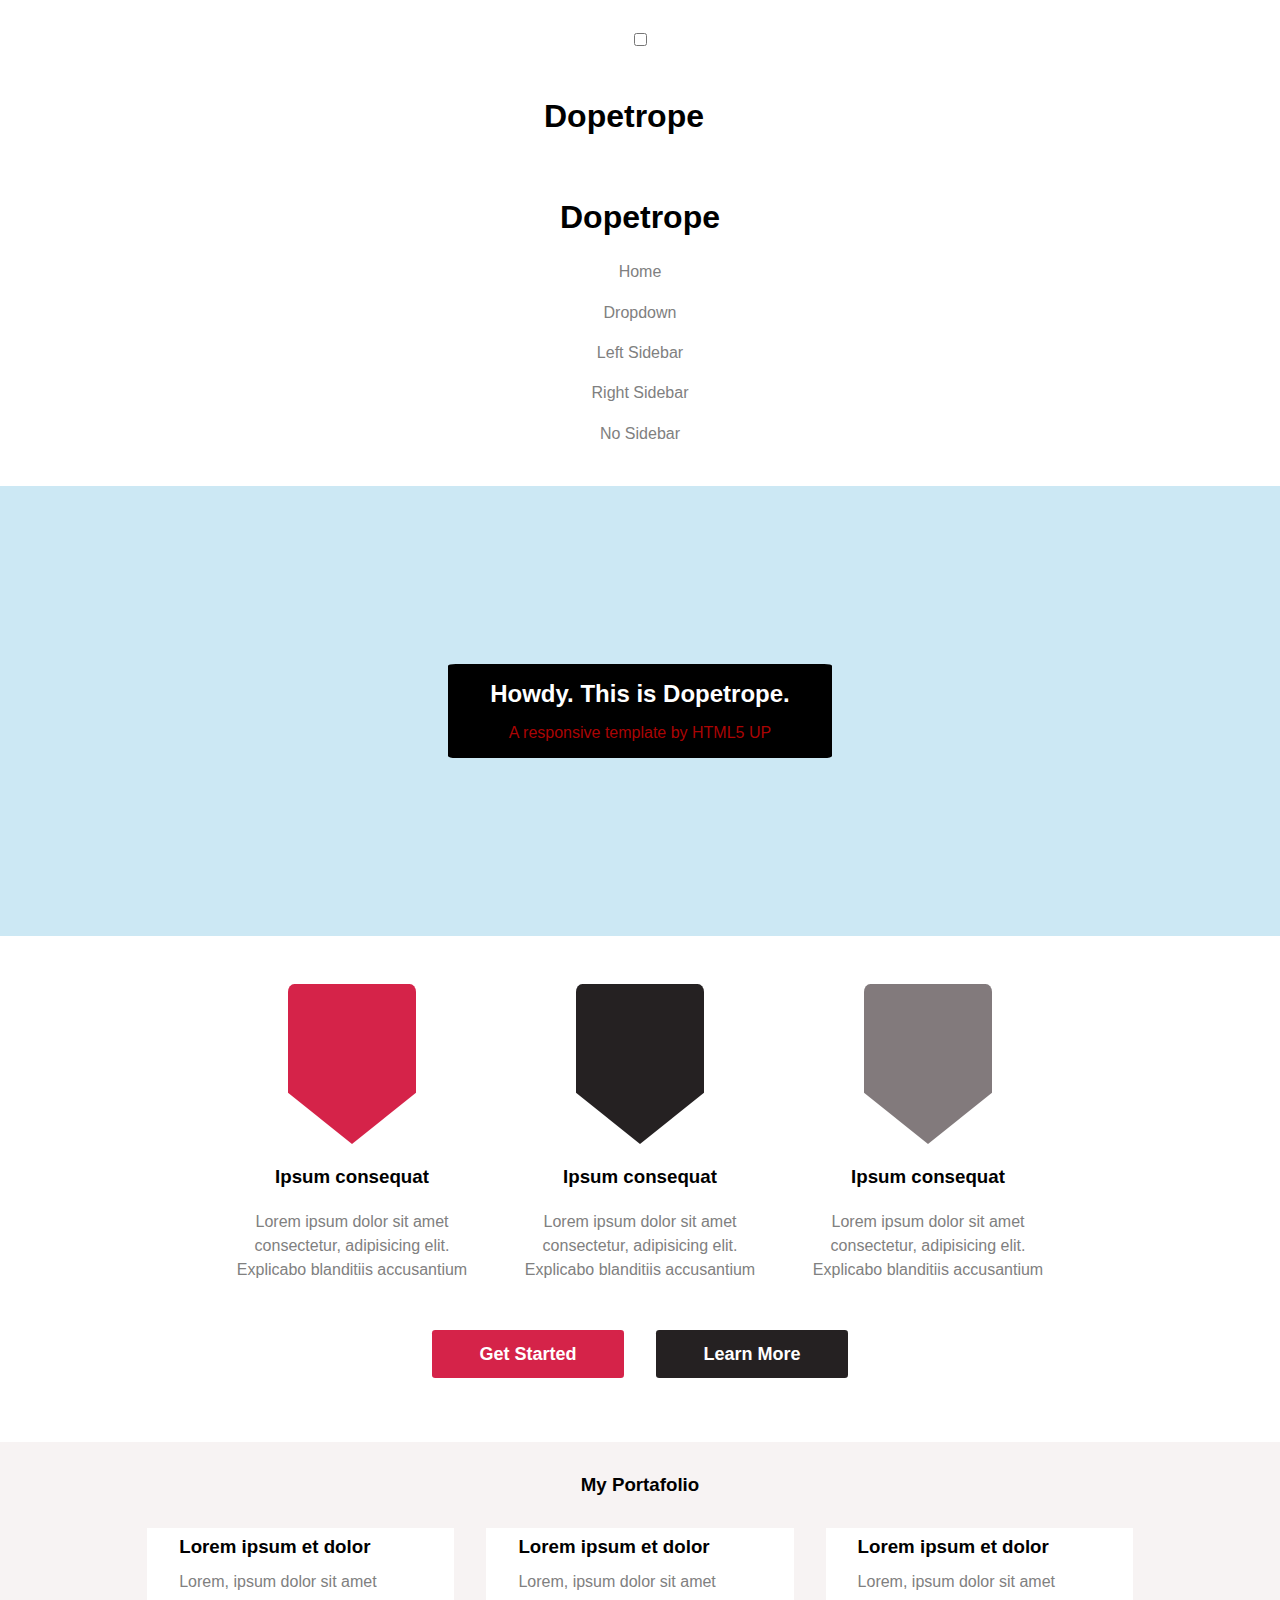
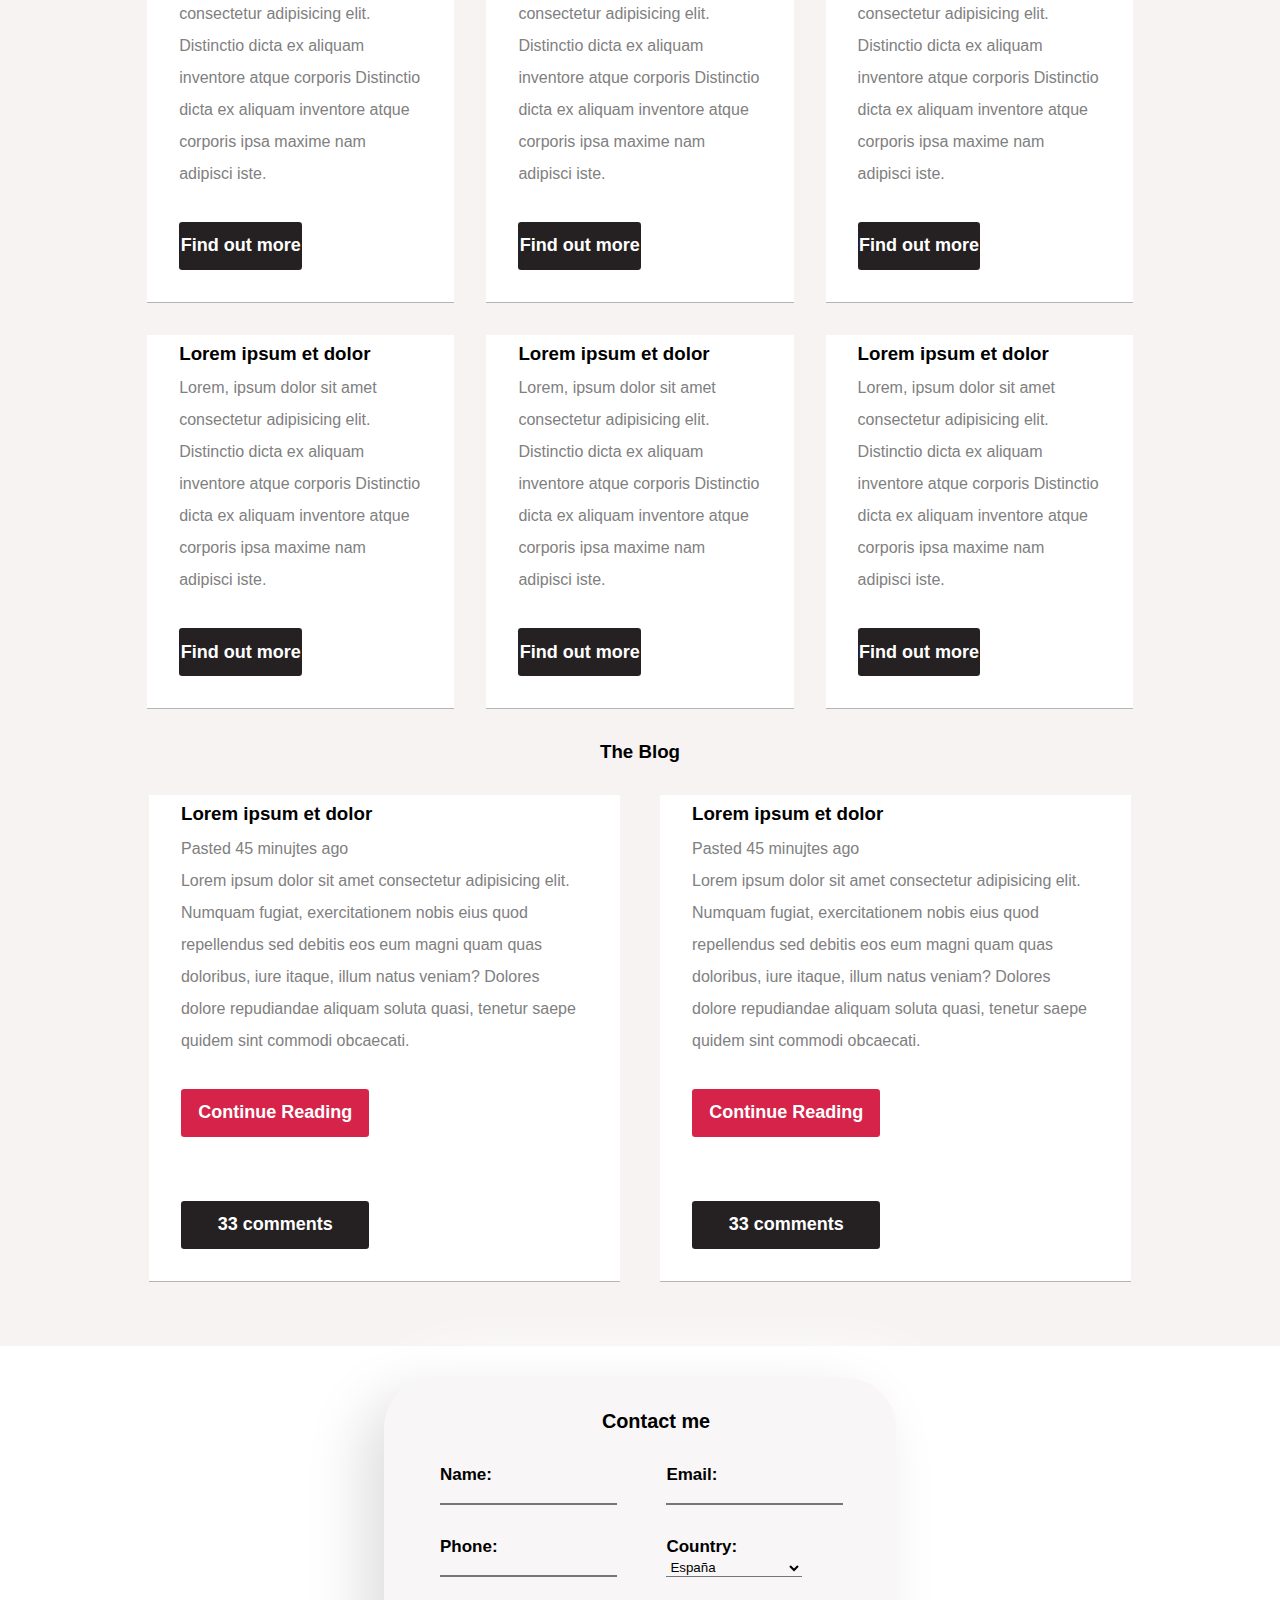
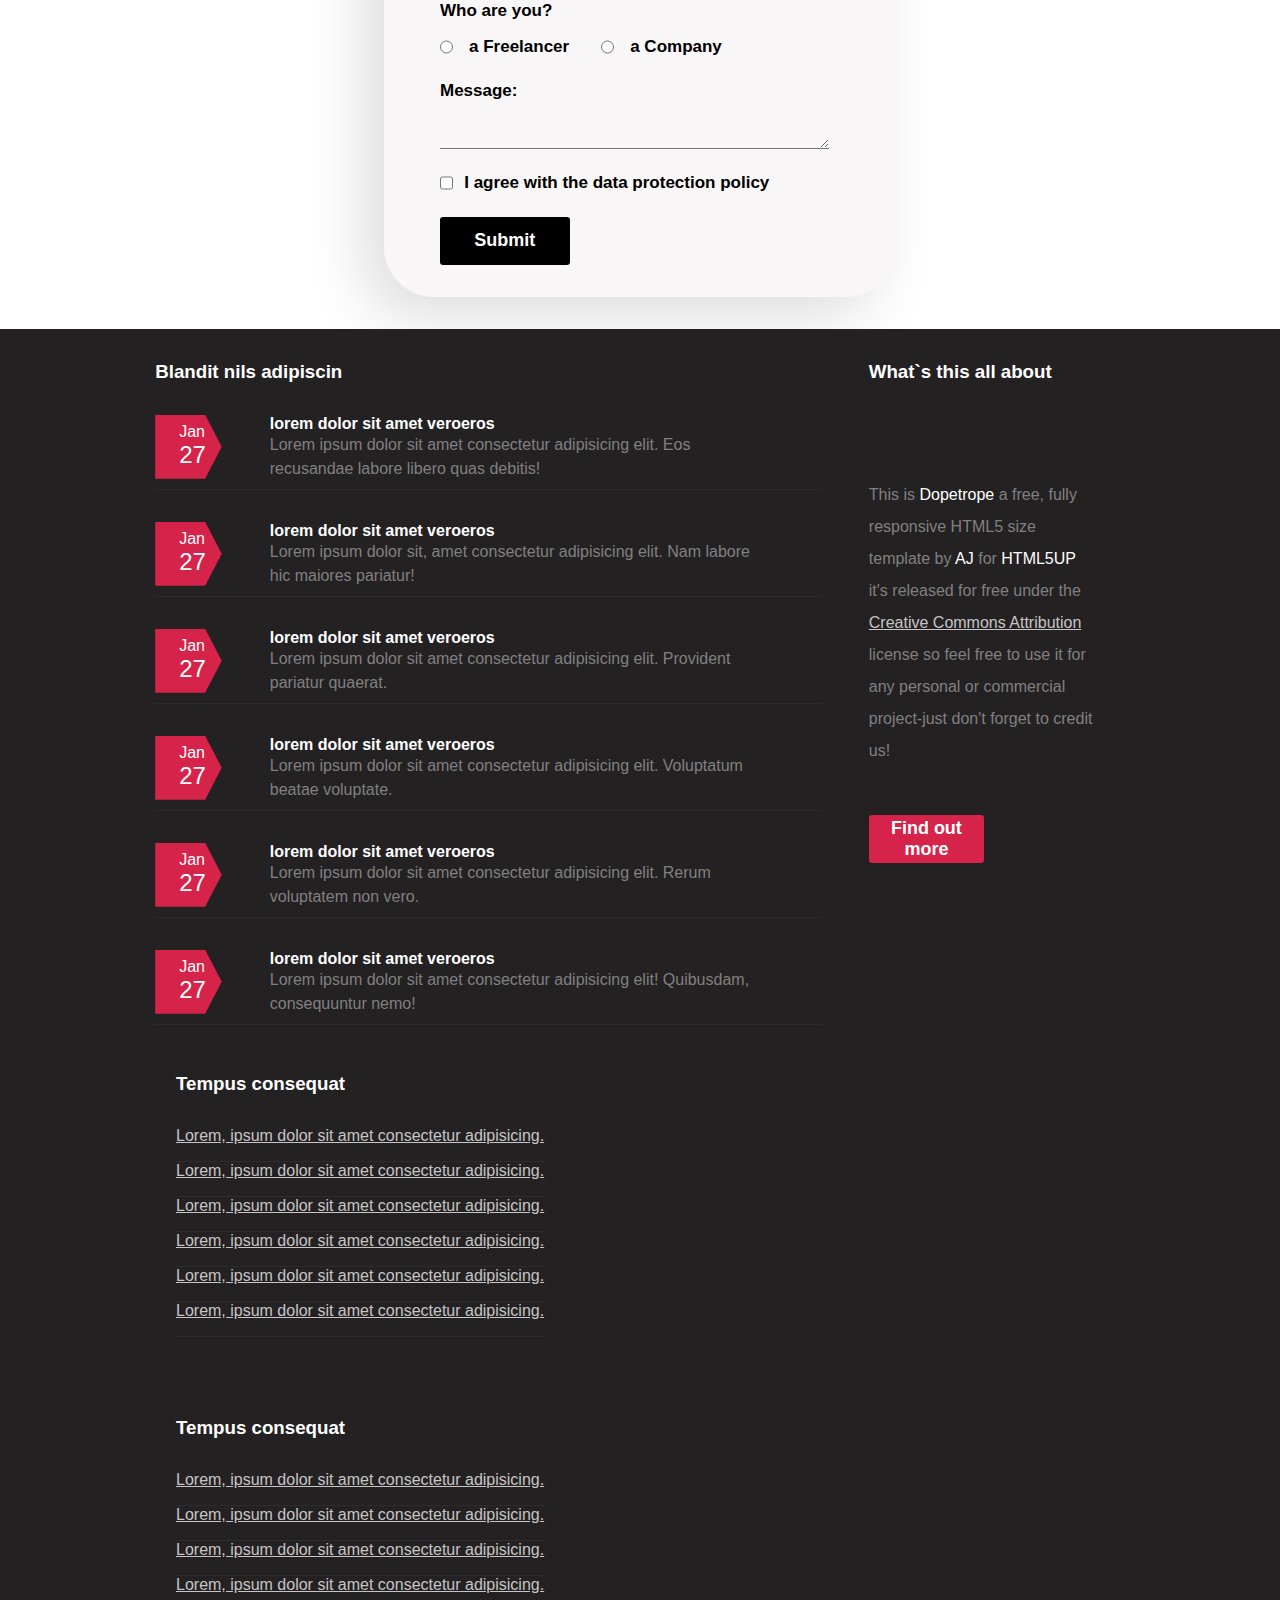
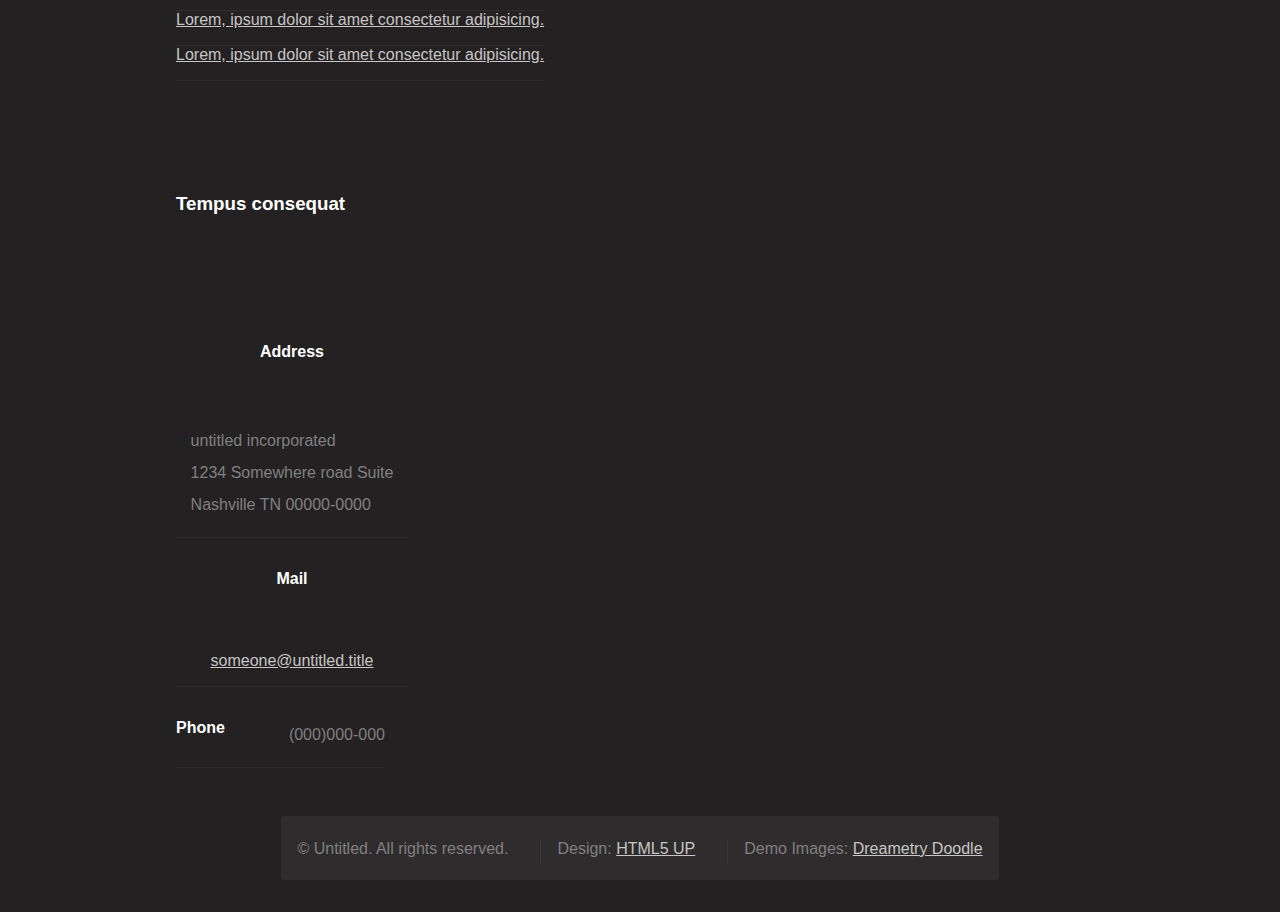
==== commit 55de236e: "javascript de rango en formulario" ====
--- a/index.html
+++ b/index.html
@@ -10,7 +10,6 @@
     <script src="https://kit.fontawesome.com/8c655d3807.js" crossorigin="anonymous"></script>
     <script src="https://cdn.lordicon.com/fudrjiwc.js"></script>
     <!-- <script src="switch.js"></script> -->
-    <!-- <script src="funcion.js"></script> -->
 
 
 </head>
@@ -18,8 +17,23 @@
 
     <!-------------HEADER ----------------->
     <nav class="home_item">
-        <h1>Dopetrope</h1>
-        <ul class="flex_row">
+        
+        <input type="checkbox" id="check_menu">
+        
+        <div id="logo_etiqueta" class="flex_row" >
+            <h1>Dopetrope</h1>
+            <label for="check_menu" class="checkbtn_menu">
+                <i class="fas fa-bars"></i>
+            </label>
+        </div>
+        
+        <ul class="menu">
+            <div id="logo_etiqueta2">
+                <h1>Dopetrope</h1>
+                <label for="check_menu" class="checkbtn_menu">
+                    <i class="fas fa-bars"></i>
+                </label>
+            </div>
             <li><a href="#">Home</a></li>
             <li><a href="https://drive.google.com/drive/folders/1Z-9VtwgVAbPcWeFBM4mV8Gxlh42PKWKE">Dropdown</a></li>
             <li><a href="#">Left Sidebar</a></li>
@@ -82,7 +96,7 @@
 
         <div id="portafolio" class="home_item">
 
-            <h3 class="h3--center">──────────────────────────────────────────────── My Portafolio ────────────────────────────────────────────────</h3>
+            <h3 class="h3--center"> My Portafolio </h3>
             <div id="portafolio_gridd" class="home_item">
                 <div class="portafolio_gridd_item flex_colum">
                     <img src="./img/pic02.jpg" alt="">
@@ -145,7 +159,7 @@
                     <button> Find out more</button>
                 </div>
             </div>
-            <h3 class="h3--center"> ───────────────────────────────────────────────── The Blog  ──────────────────────────────────────────────────</h3>
+            <h3 class="h3--center">  The Blog  </h3>
             <div id="blog" class="home_item flex_row">
 
                 <div class="blog_item flex_colum">
@@ -235,14 +249,14 @@
                     </div>
                         
                     <label for="Message">Message: </label>
-                    <textarea name="Message" id="" cols="30" rows="8"></textarea>
+                    <textarea name="Message" id="textArea" cols="30" rows="8"></textarea>
     
                     <div class="flex_row" id="data_piltic">
                         <input type="checkbox" id="polit_datos" name="polit_datos" value="datos">
                         <label for="polit_datos"> I agree with the data protection policy</label><br>
                     </div>
     
-                    <input type="submit">
+                    <input id= "form_button"type="submit">
                 </div>
                 
             </form>
@@ -336,7 +350,7 @@
             <div id="enlaces" class="flex_row">
                 <div class="enlaces_item flex_colum">
                     <h3>Tempus consequat</h3>
-                    <ul  class="enlaces_item flex_colum" >
+                    <ul  class="flex_colum" >
                         <li> <a href=""> Lorem, ipsum dolor sit amet consectetur adipisicing.</a></li>
                         <li> <a href=""> Lorem, ipsum dolor sit amet consectetur adipisicing.</a></li>
                         <li> <a href=""> Lorem, ipsum dolor sit amet consectetur adipisicing.</a></li>
@@ -349,7 +363,7 @@
     
                 <div class="enlaces_item flex_colum" >
                     <h3>Tempus consequat</h3>
-                    <ul  class="enlaces_item flex_colum" >
+                    <ul  class="flex_colum" >
                         <li> <a href=""> Lorem, ipsum dolor sit amet consectetur adipisicing.</a></li>
                         <li> <a href=""> Lorem, ipsum dolor sit amet consectetur adipisicing.</a></li>
                         <li> <a href=""> Lorem, ipsum dolor sit amet consectetur adipisicing.</a></li>
@@ -373,7 +387,7 @@
                 <div id="datos" class="flex_colum">
                     <div class="datos_item flex_row">
                      <h4>Address</h4>
-                     <p>untitled incorporated <br> 1234 Somewhere road Suite <br> Nashville TN 00000-0000</p>
+                     <p class="datos_p">untitled incorporated <br> 1234 Somewhere road Suite <br> Nashville TN 00000-0000</p>
                     </div>
                     <div  class=" datos_item flex_row">  
                      <h4>Mail</h4>
@@ -387,12 +401,6 @@
                 </div>
             </div>
         </div>
-
-        <!-- <div class="flex_row">
-            <p>Untitled.All rights reserved</p>
-            <p>Desidgn:<a>HTML5 UP</a></p>
-            <p>Demo Images:<a>Dreametry Doodle</a></p>
-         </div> -->
 
          <div id="copyright">
             <ul class="links flex_row">
@@ -403,5 +411,8 @@
         </div>
     
     </footer>
+    <script src="dom.js"></script>
+    <script src="funcion.js"></script>
+
 </body>
 </html>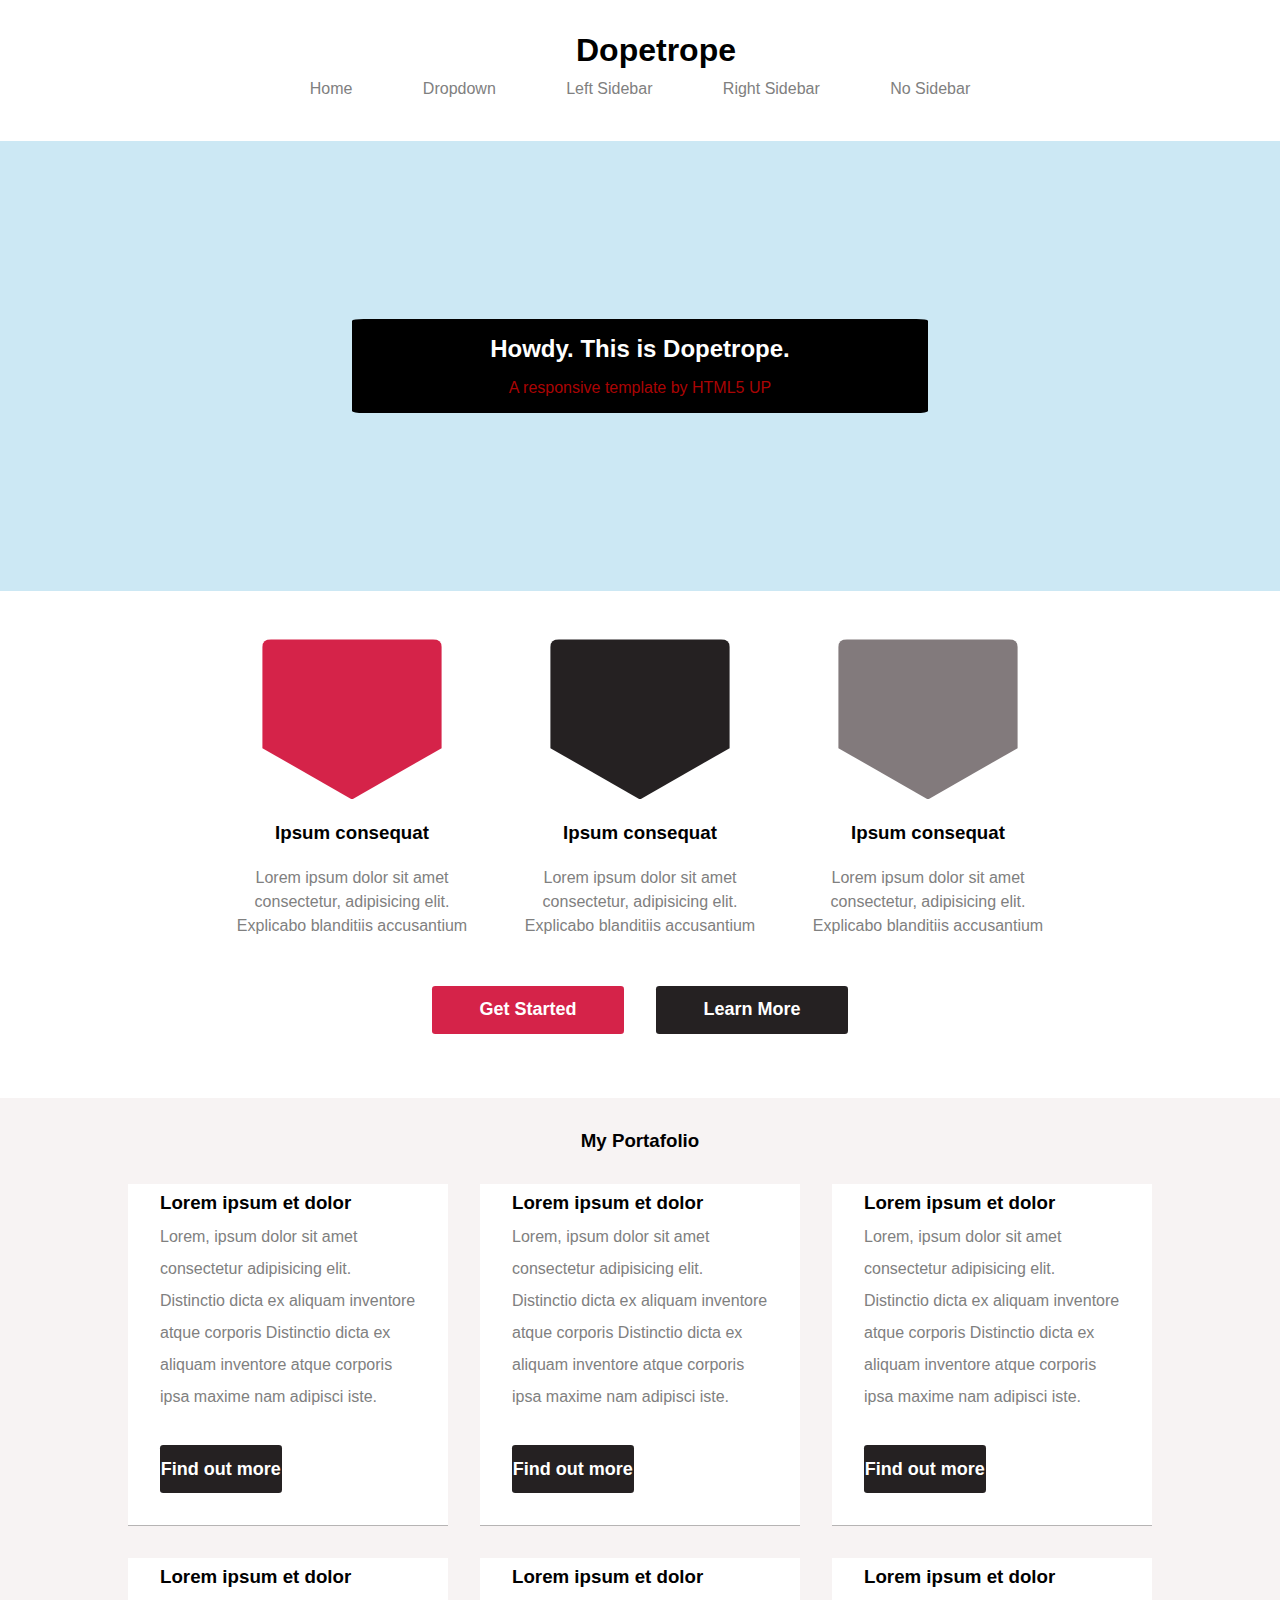
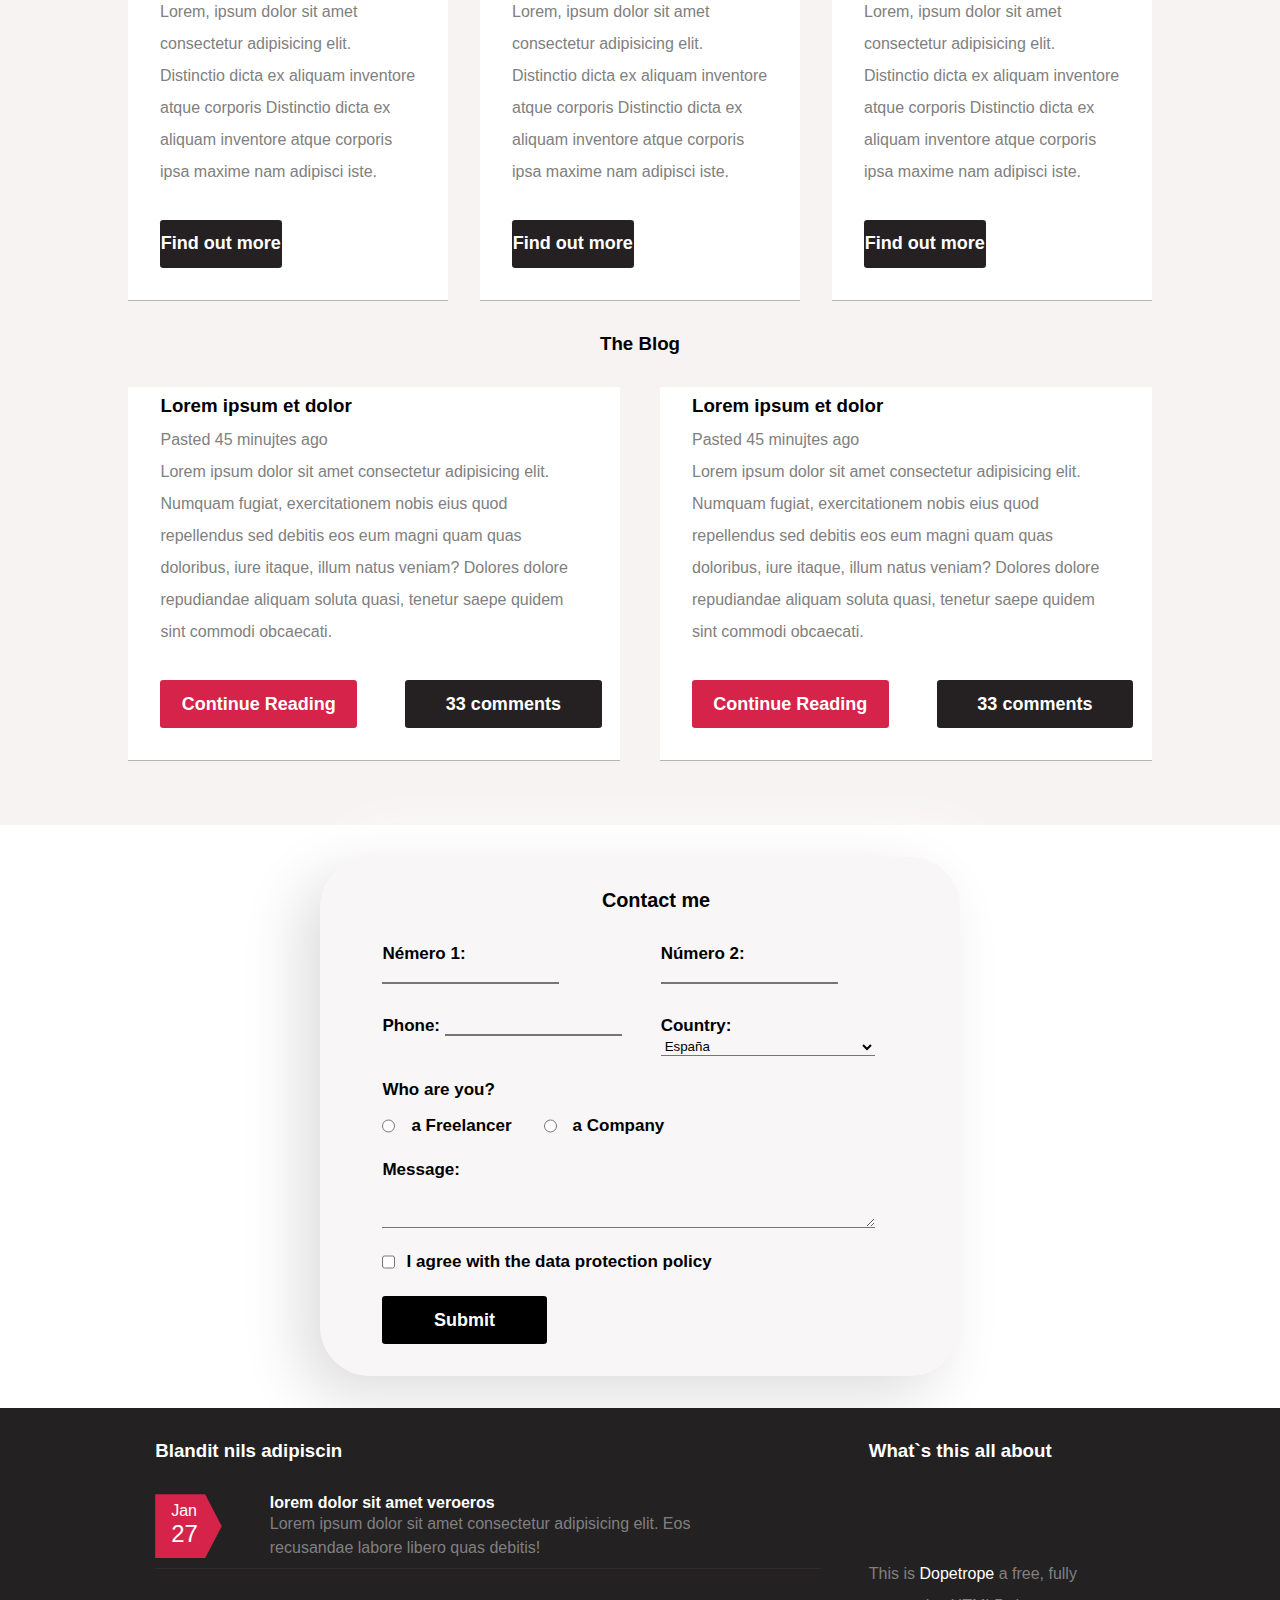
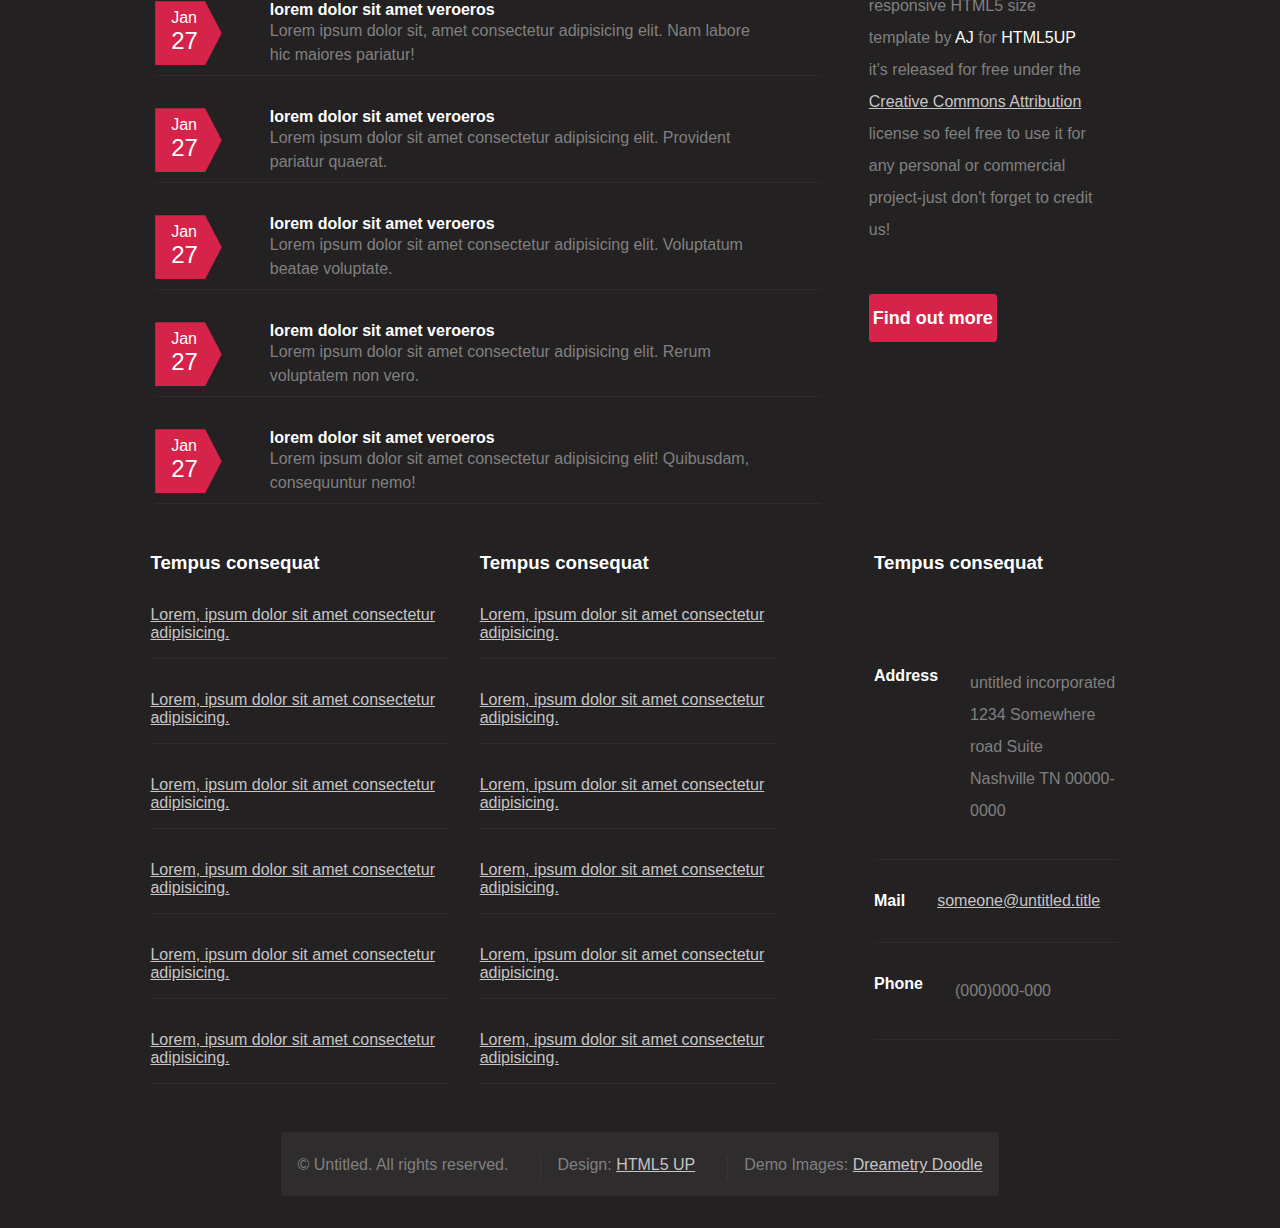
==== commit d9bebc06: "Merge branch 'main' of https://github.com/Zguedest/Dopetrope_website into main" ====
--- a/index.html
+++ b/index.html
@@ -204,12 +204,12 @@
                 <div class="formulario flex_colum">
                     <div id="personal_data" class="flex_row">
                         <div class="personal_data_item">
-                            <label class = "label" for="Name">Name:</label>
+                            <label class = "label" for="Name">Némero 1:</label>
                             <input type="text" name="textName" id="textName" required>
                         </div>
     
                         <div class="personal_data_item">
-                            <label class = "label" for="Email">Email:</label>
+                            <label class = "label" for="Email">Número 2:</label>
                             <input type="text" name="textEmail" id="textEmail" required>
                         </div>
                         
@@ -255,7 +255,6 @@
                         <input type="checkbox" id="polit_datos" name="polit_datos" value="datos">
                         <label for="polit_datos"> I agree with the data protection policy</label><br>
                     </div>
-    
                     <input id= "form_button"type="submit">
                 </div>
                 
@@ -411,8 +410,6 @@
         </div>
     
     </footer>
-    <script src="dom.js"></script>
-    <script src="funcion.js"></script>
-
+    <script src="funcion.js"></script> 
 </body>
 </html>--- a/style.css
+++ b/style.css
@@ -49,9 +49,33 @@
     padding: 0 0 4rem 0;
 }
 
+nav ul{
+    display: flex;
+    gap: 2rem;
+    justify-content: center;
+
+}
+
+.checkbtn_menu{
+    font-size: 30px;
+    color: rgba(9,51,109,255);
+    float: right;
+    line-height: 80px;
+    margin-right: 40px;
+    cursor: pointer;
+    display: none;
+  }
+  #check_menu{
+    display: none;
+  }
+
+  #logo_etiqueta2{
+    display: none;
+  }
+
 h1{
-    padding: 3rem 0 1rem 0;
     font-weight: 900;
+    padding-left: 2rem;
 }
 
 a, p, footer{
@@ -64,7 +88,6 @@
     border-radius: 5%;
 }
 nav li:hover{
-    /* background-color: rgb(170, 4, 4); */
     background-color: #d52349;
 }
 
@@ -128,18 +151,7 @@
     height: 5rem;
 }
 
-/* #configuracion  button{
-    width: 15%;
-    background-color: red;
-
-    height: 3rem;
-    color: white;
-    font-size: large;
-    font-weight: 700;
-    border: none;
-    border-radius: 0.2rem;
-
-} */
+
 #configuracion  button{
     width: 15%;
     margin: 0 0 0 0;
@@ -161,7 +173,7 @@
 
 #portafolio_gridd{
     display: grid;
-    grid-template-columns: 30% 30% 30%;
+    grid-template-columns: repeat(auto-fit, minmax(390px, 1fr));
     justify-content: center;
     text-align: center;
     width: 80%;
@@ -176,7 +188,6 @@
     text-align: left;
 }
 .portafolio_gridd_item button, #blog_banner_buttom button, #configuracion  button{
-    /* background-color: black; */
     color: white;
     height: 3rem;
     border-radius: 0.2rem;
@@ -186,7 +197,7 @@
     border: none;
 }
 .portafolio_gridd_item button, #blog_banner_buttom button, #configuracion  button, form input[type=submit]{
-    width: 40%;
+    width: 38%;
  }
 
  .portafolio_gridd_item button,.btn--black, form input[type=submit]{
@@ -213,14 +224,7 @@
 
 .blog_item{
     width: 46%;
-    /* border: black 5px solid; */
-}
-
-/* #blog img{
-    object-fit: cover;
-    width: 100%;
-    height: 50%;
-} */
+}
 
 #blog_banner_buttom{
     gap: 0rem;
@@ -236,7 +240,6 @@
     justify-content: center;
     align-items: center;
     background-color: rgba(36,33,34,255);
-    /* background-color: rgba(0, 0, 0, 0.825); */
 
 }
 
@@ -251,9 +254,7 @@
 
 #informacion{
     gap: 3rem;
-    /* justify-content: flex-start; */
-    text-align: left;
-    /* padding-left: 3rem; */
+    text-align: left;
 }
 
 
@@ -272,7 +273,6 @@
 }
 .calendar_number{
     clip-path: polygon(0% 0%, 75% 0%, 100% 50%, 75% 100%, 0% 100%);
-    /* background-color:  rgba(234, 40, 85, 0.49) ; */
     background-color: #d52349;
     width: 10%;
     height: 4rem;
@@ -299,12 +299,10 @@
 
 #about button{
     width: 45%;
-    /* background-color:  rgba(234, 40, 85, 0.49) ; */
     background-color: #d52349;
     color: white;
     height: 3rem;
     border-radius: 0.2rem;
-    /* margin: 2rem 2rem 2rem 2rem; */
     font-weight:700;
     font-size: large;
     border: none;
@@ -343,14 +341,11 @@
 
 }
 
-.enlaces_item, #datos, #redes{
-    gap: 2rem;
-}
-
-
-#redes{
-    width: 25%
-}
+.enlaces_item, #datos, #redes, .enlaces_item ul{ gap: 2rem }
+
+.enlaces_item{ width: 44%; }
+
+#redes{ width: 25% }
 
 #redes li{
     position: relative;
@@ -383,25 +378,34 @@
 
 #datos p{
     line-height:2;
+   
+}
+
+.datos_p{
+    width: 60%;
 }
 
 .datos_item{
-    gap: 4rem;
+    /* gap: 4rem; */
     border-bottom: rgba(182, 180, 180, 0.074) 1px solid;
     padding-bottom: 1rem;
+    width: 100%;
+    justify-content: left;
 }
 
 .ico{
     color: white;
-    padding: 1rem 0 0 0;
-    width:70px;
-    height:70px; 
+    padding: 0.6rem 0 0 0;
+    width:50px;
+    height:50px; 
     font-size: 2em;
     border-radius: 0.5rem;
 }
 
 #redes ul{
-    gap:4rem
+    gap:3rem;
+    justify-content: left;
+    padding-bottom: 1.8rem;
 }
 
 .links{
@@ -512,4 +516,172 @@
 
 
 
-/*--------------------------------------------------------*/
+/*--------------------------RESPONSIVE------------------------------*/
+
+@media screen and (max-width : 1600px){
+
+    #portafolio_gridd{
+        grid-template-columns: repeat(auto-fit, minmax(250px, 1fr));
+    }
+
+    .blog_item { width: 48%;}
+
+    .bandera { width: 70%;}
+
+    #blog_banner_buttom button{ margin: 2rem 1rem 2rem 2rem;}
+
+    form { width: 50%;}
+
+    /* select { width: 87%; } */
+
+    .calendar_number { padding: 0.5rem 0 0 1rem;}
+
+    #about button { width: 50%;}
+
+    #titulo { width: 45%;}
+
+    #enlaces { 
+        width: 62%; 
+        gap:3rem
+    }
+    .datos_item {
+        padding-bottom: 2rem;
+    }
+
+
+}
+@media screen and (max-width : 1400px){
+
+    select { width: 87%; }
+    #blog_banner_buttom button{width: 40%;}
+
+    #contactos {
+        width: 84%;
+        gap: 3rem;
+     
+    }
+    #enlaces { 
+        gap: 2rem;
+        width: 69%; 
+    }
+
+    .ico {
+        width: 40px;
+        height: 40px;
+        padding: 0.3rem 0 0 0;
+    }
+
+    #redes ul {
+     gap: 2rem;
+     justify-content: left;
+    }
+
+}
+
+@media screen and (max-width : 900px){
+
+    #configuracion button { width: 32%; }
+
+    .blog_item, #enlaces, .bandera { width: 100%; }
+
+    form { width: 80%; }
+
+    #calendario, #about, #redes { width: 95%; }
+
+    header{ height: 300px;}
+}
+
+@media screen and (max-width : 480px){
+
+    .bandera{ width: 45%;}
+
+    .iconer_banner_item, form{ width: 95%;}
+
+    #configuracion button {
+        width: 42%;
+    }
+
+    .portafolio_gridd_item{
+        margin: 0 1rem 0 1rem;
+    }
+
+    #blog, #informacion, select { width: 90%;}
+
+    .blog_item, #enlaces, .personal_data_item{
+        width: 100%;
+    }
+
+    #blog_banner_buttom button {
+        width: 80%;
+        margin: 1rem 1rem 1rem 2re
+    }
+
+    select { margin-top: 1rem;}
+
+
+    .calendario_item { gap: 2rem;}
+
+    .calendar_number { 
+        width: 15%;
+        padding: 0.5rem 0 0 0.5rem;
+    }
+
+    #contactos, .enlaces_item {
+        width: 100%;
+     }
+
+     .portafolio_gridd_item button, form input[type=submit] {
+        width: 50%;
+    }
+
+    .links { height: 10rem;}
+    header{ background-size: auto 100%;}
+
+    #titulo { width: 95%;}
+
+    nav {
+        padding-top: 0rem;
+        display: flex;
+       }
+     
+       .checkbtn_menu{
+         display: block;
+       } 
+    nav ul{
+        
+        flex-direction: column;
+        align-items: flex-start;
+        justify-content: left;
+        padding-left: 3rem;
+        position: fixed;
+        width: 100%;
+        height: 100vh;
+        background: white;
+        left: -100%;
+        text-align: center;
+        transition: all .5s;
+        z-index: 100;
+          
+    }
+
+    #check_menu:checked ~ ul{
+        left:0;
+      } 
+
+      #logo_etiqueta2, #logo_etiqueta{
+        display: flex;
+        gap: 5rem;
+        justify-content: center;
+      }
+
+      
+
+
+
+    
+
+        
+}
+
+
+
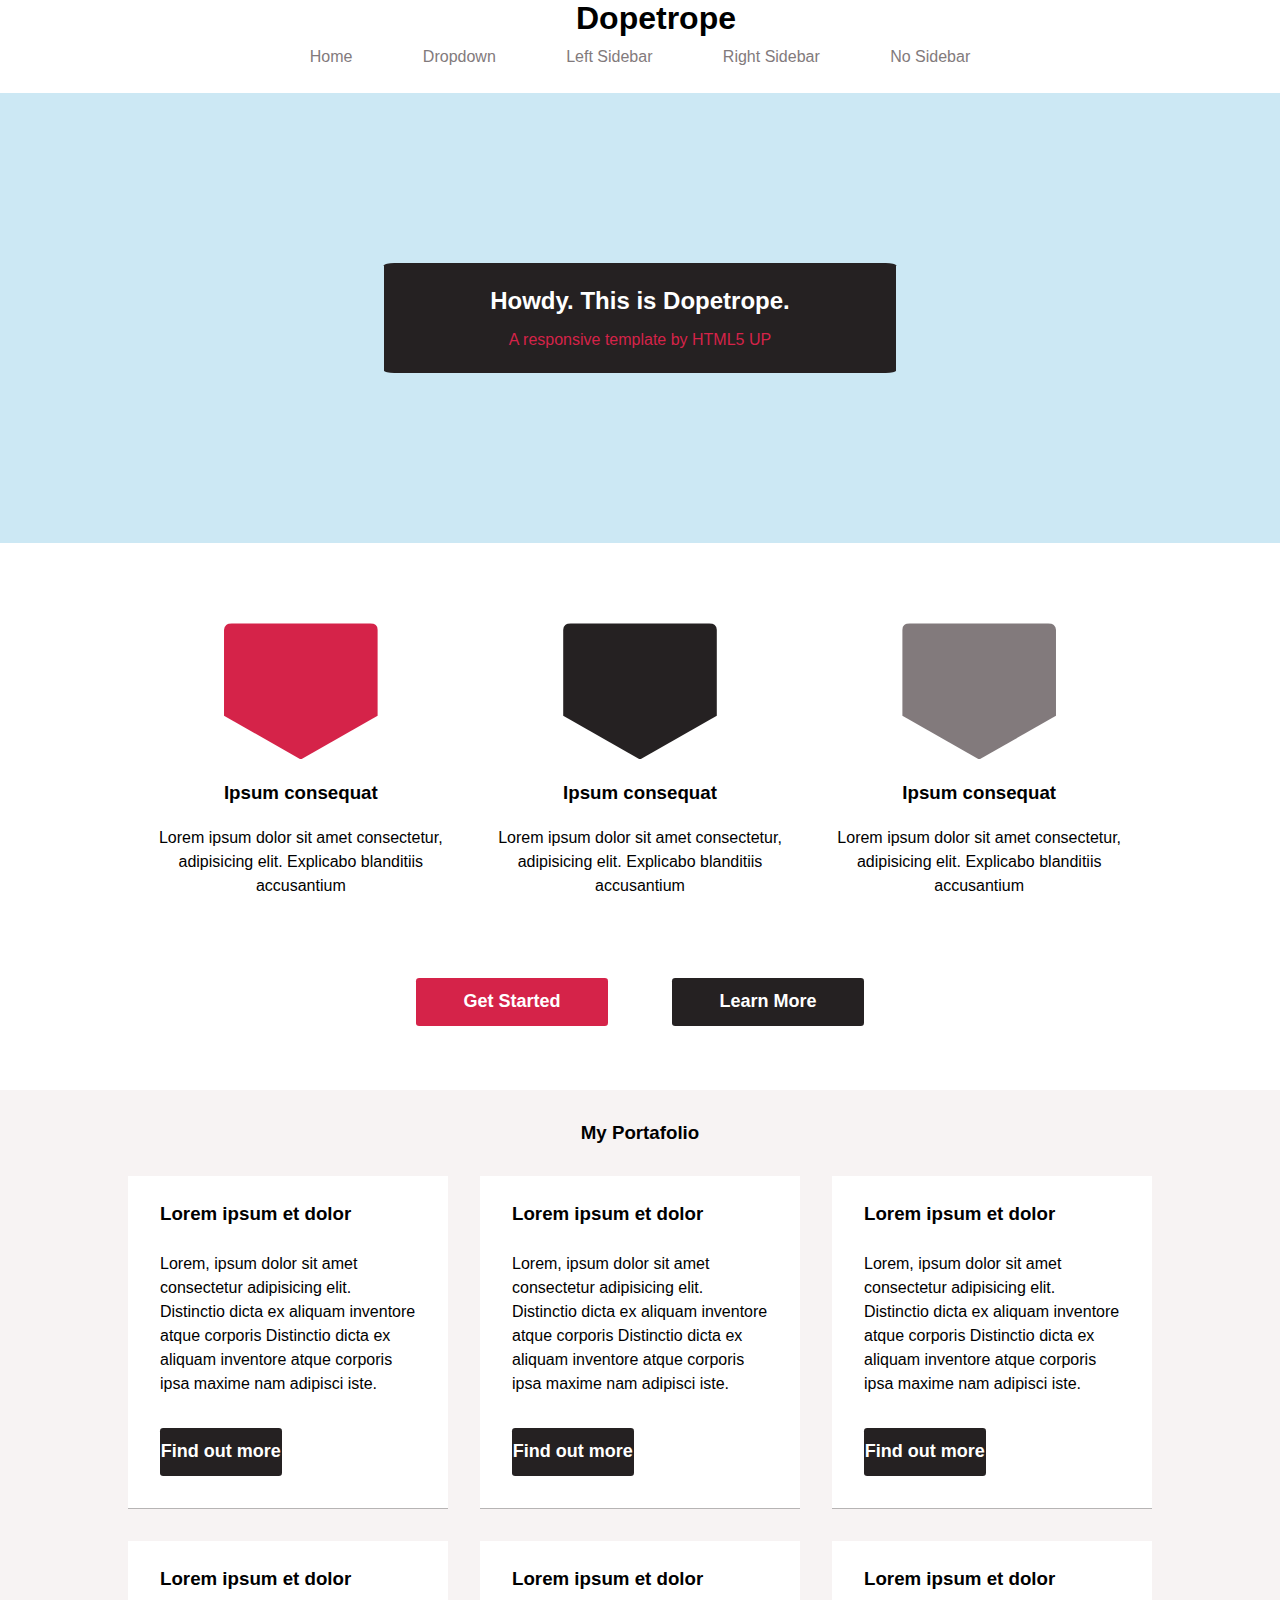
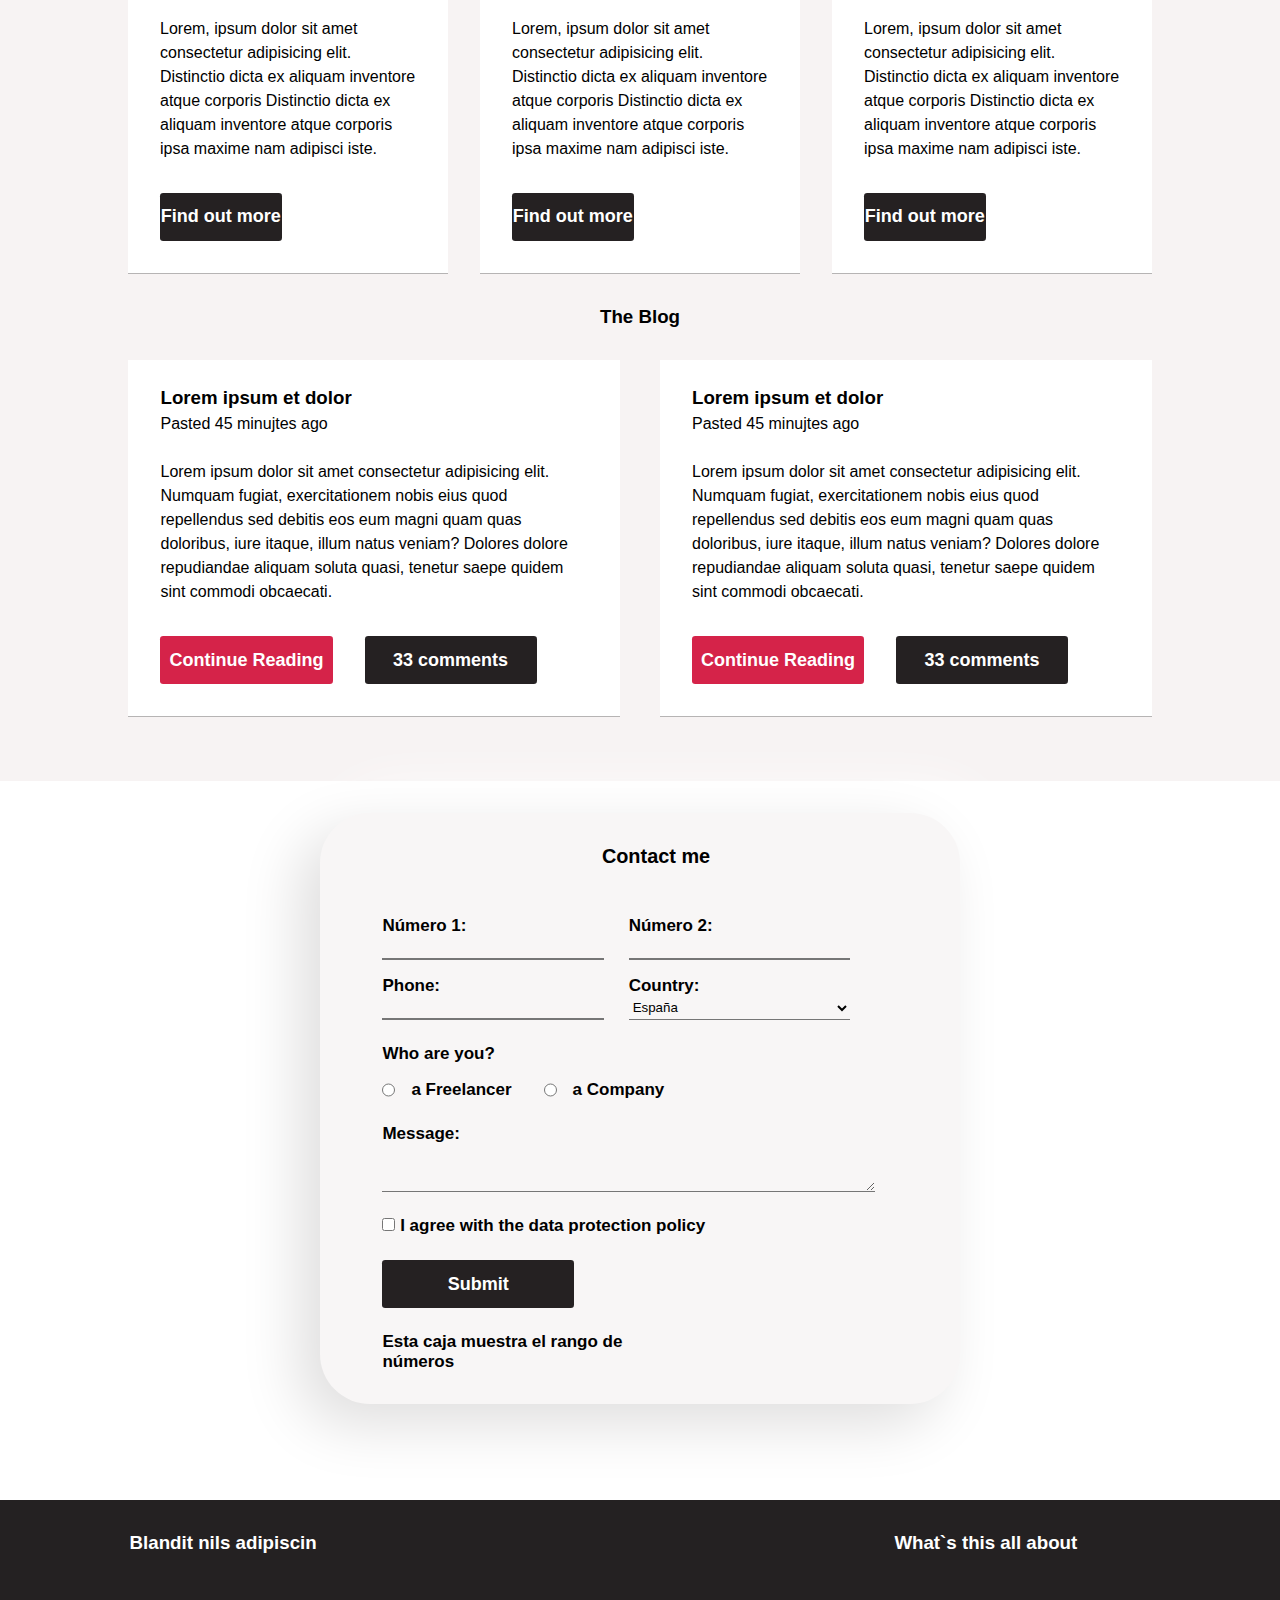
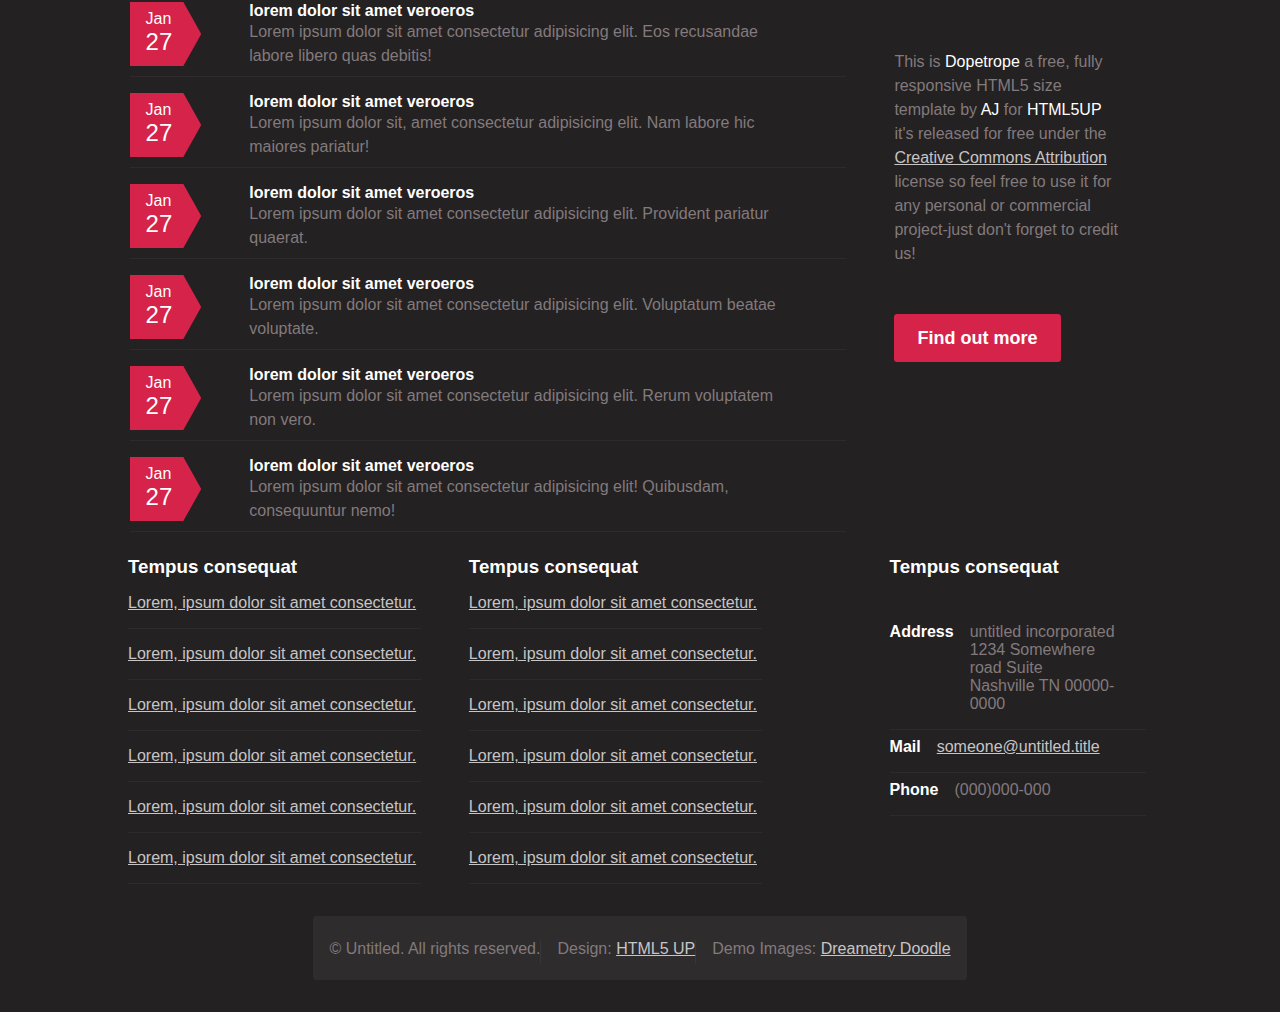
==== commit 9cf9bdcf: "sass  footer" ====
--- a/index.html
+++ b/index.html
@@ -85,10 +85,9 @@
                 </div>
             </div>
 
-            <div class="flex_row">
-                <button class="bnt--red">Get Started</button>
-                <button class="btn--black">Learn More</button>
-
+            <div id = "btns" class="flex_row">
+                <button class="bt1 bnt--red">Get Started</button>
+                <button class=" bt2 btn--black">Learn More</button>
             </div>
 
         </div>
@@ -165,7 +164,7 @@
                 <div class="blog_item flex_colum">
                     <img src="./img/pic08.jpg" alt="">
                     <h3>Lorem ipsum et dolor</h3>
-                    <p>Pasted 45 minujtes ago</p>
+                    <p class="p1">Pasted 45 minujtes ago</p>
                     <p>Lorem ipsum dolor sit amet consectetur adipisicing elit. 
                         Numquam fugiat, exercitationem nobis eius quod repellendus 
                         sed debitis eos eum magni quam quas doloribus, iure itaque, 
@@ -173,14 +172,14 @@
                         quasi, tenetur saepe quidem sint commodi obcaecati.
                     </p>
                     <div id="blog_banner_buttom" class="flex_row">
-                        <button class="bnt--red"> <i class="fa-regular fa-file-lines"></i>  Continue Reading</button>
-                        <button class="btn--black"><i class="fa-solid fa-comment"></i>  33 comments</button>
+                        <button class="bt1 bnt--red"> <i class="fa-regular fa-file-lines"></i>  Continue Reading</button>
+                        <button class="bt2 btn--black"><i class="fa-solid fa-comment"></i>  33 comments</button>
                     </div>
                 </div>
                 <div class="blog_item flex_colum">
                     <img src="./img/pic09.jpg" alt="">
                     <h3>Lorem ipsum et dolor</h3>
-                    <p>Pasted 45 minujtes ago</p>
+                    <p class="p1">Pasted 45 minujtes ago</p>
                     <p>Lorem ipsum dolor sit amet consectetur adipisicing elit. 
                         Numquam fugiat, exercitationem nobis eius quod repellendus 
                         sed debitis eos eum magni quam quas doloribus, iure itaque, 
@@ -188,8 +187,8 @@
                         quasi, tenetur saepe quidem sint commodi obcaecati.
                     </p>
                     <div id="blog_banner_buttom" class="flex_row">
-                        <button class="bnt--red"><i class="fa-regular fa-file-lines"></i>  Continue Reading</button>
-                        <button class="btn--black"> <i class="fa-solid fa-comment"></i>  33 comments</button>
+                        <button class=" bt1 bnt--red"><i class="fa-regular fa-file-lines"></i>  Continue Reading</button>
+                        <button class="bt2 btn--black"> <i class="fa-solid fa-comment"></i>  33 comments</button>
                     </div>
                 </div>
             </div>
@@ -204,7 +203,7 @@
                 <div class="formulario flex_colum">
                     <div id="personal_data" class="flex_row">
                         <div class="personal_data_item">
-                            <label class = "label" for="Name">Némero 1:</label>
+                            <label class = "label" for="Name">Número 1:</label>
                             <input type="text" name="textName" id="textName" required>
                         </div>
     
@@ -255,7 +254,8 @@
                         <input type="checkbox" id="polit_datos" name="polit_datos" value="datos">
                         <label for="polit_datos"> I agree with the data protection policy</label><br>
                     </div>
-                    <input id= "form_button"type="submit">
+                    <input id="form_button"type="submit">
+                    <div id="w" style="width: 300px;"> <p>Esta caja muestra el rango de números</p></div>
                 </div>
                 
             </form>
@@ -350,12 +350,12 @@
                 <div class="enlaces_item flex_colum">
                     <h3>Tempus consequat</h3>
                     <ul  class="flex_colum" >
-                        <li> <a href=""> Lorem, ipsum dolor sit amet consectetur adipisicing.</a></li>
-                        <li> <a href=""> Lorem, ipsum dolor sit amet consectetur adipisicing.</a></li>
-                        <li> <a href=""> Lorem, ipsum dolor sit amet consectetur adipisicing.</a></li>
-                        <li> <a href=""> Lorem, ipsum dolor sit amet consectetur adipisicing.</a></li>
-                        <li> <a href=""> Lorem, ipsum dolor sit amet consectetur adipisicing.</a></li>
-                        <li> <a href=""> Lorem, ipsum dolor sit amet consectetur adipisicing.</a></li>
+                        <li> <a href=""> Lorem, ipsum dolor sit amet consectetur.</a></li>
+                        <li> <a href=""> Lorem, ipsum dolor sit amet consectetur.</a></li>
+                        <li> <a href=""> Lorem, ipsum dolor sit amet consectetur.</a></li>
+                        <li> <a href=""> Lorem, ipsum dolor sit amet consectetur.</a></li>
+                        <li> <a href=""> Lorem, ipsum dolor sit amet consectetur.</a></li>
+                        <li> <a href=""> Lorem, ipsum dolor sit amet consectetur.</a></li>
                     </ul>
     
                 </div>
@@ -363,12 +363,12 @@
                 <div class="enlaces_item flex_colum" >
                     <h3>Tempus consequat</h3>
                     <ul  class="flex_colum" >
-                        <li> <a href=""> Lorem, ipsum dolor sit amet consectetur adipisicing.</a></li>
-                        <li> <a href=""> Lorem, ipsum dolor sit amet consectetur adipisicing.</a></li>
-                        <li> <a href=""> Lorem, ipsum dolor sit amet consectetur adipisicing.</a></li>
-                        <li> <a href=""> Lorem, ipsum dolor sit amet consectetur adipisicing.</a></li>
-                        <li> <a href=""> Lorem, ipsum dolor sit amet consectetur adipisicing.</a></li>
-                        <li> <a href=""> Lorem, ipsum dolor sit amet consectetur adipisicing.</a></li>
+                        <li> <a href=""> Lorem, ipsum dolor sit amet consectetur.</a></li>
+                        <li> <a href=""> Lorem, ipsum dolor sit amet consectetur.</a></li>
+                        <li> <a href=""> Lorem, ipsum dolor sit amet consectetur.</a></li>
+                        <li> <a href=""> Lorem, ipsum dolor sit amet consectetur.</a></li>
+                        <li> <a href=""> Lorem, ipsum dolor sit amet consectetur.</a></li>
+                        <li> <a href=""> Lorem, ipsum dolor sit amet consectetur.</a></li>
                     </ul>
                 </div>
             </div>
--- a/style.css
+++ b/style.css
@@ -1,687 +1,622 @@
-@charset "utf-8";
+* html footer .links,
+* body footer .links, * html footer #contactos #redes #datos .datos_item,
+* body footer #contactos #redes #datos .datos_item, * html footer #contactos #redes ul,
+* body footer #contactos #redes ul, * html footer #contactos #enlaces,
+* body footer #contactos #enlaces, * html footer #contactos,
+* body footer #contactos, * html footer #informacion #about #enlaces,
+* body footer #informacion #about #enlaces, * html footer #informacion #calendario .calendario_item,
+* body footer #informacion #calendario .calendario_item, * html footer #informacion,
+* body footer #informacion, * html #formulario form .formulario .whoare .whoare_item,
+* body #formulario form .formulario .whoare .whoare_item, * html #formulario form .formulario #personal_data,
+* body #formulario form .formulario #personal_data, * html #formulario,
+* body #formulario, * html #blog #blog_banner_buttom,
+* body #blog #blog_banner_buttom, * html #blog,
+* body #blog, * html #portafolio,
+* body #portafolio, * html #configuracion #btns,
+* body #configuracion #btns, * html #configuracion #iconer_banner,
+* body #configuracion #iconer_banner, * html #configuracion,
+* body #configuracion {
+  display: flex;
+  justify-content: center;
+  flex-wrap: wrap;
+}
+
+* html footer #contactos #redes #datos,
+* body footer #contactos #redes #datos, * html footer #contactos #redes,
+* body footer #contactos #redes, * html footer #contactos #enlaces .enlaces_item ul,
+* body footer #contactos #enlaces .enlaces_item ul, * html footer #contactos #enlaces .enlaces_item,
+* body footer #contactos #enlaces .enlaces_item, * html footer #informacion #about #enlaces .enlaces_item,
+* body footer #informacion #about #enlaces .enlaces_item, * html footer #informacion #about,
+* body footer #informacion #about, * html footer #informacion #calendario .calendario_item .calendar_number,
+* body footer #informacion #calendario .calendario_item .calendar_number, * html footer #informacion #calendario,
+* body footer #informacion #calendario, * html footer,
+* body footer, * html #formulario form .formulario .whoare,
+* body #formulario form .formulario .whoare, * html #formulario form .formulario,
+* body #formulario form .formulario, * html #formulario form,
+* body #formulario form, * html #blog .blog_item,
+* body #blog .blog_item, * html #portafolio #portafolio_gridd .portafolio_gridd_item,
+* body #portafolio #portafolio_gridd .portafolio_gridd_item, * html #configuracion #iconer_banner .iconer_banner_item,
+* body #configuracion #iconer_banner .iconer_banner_item {
+  display: flex;
+  flex-direction: column;
+}
+
+* html footer,
+* body footer, * html #formulario,
+* body #formulario, * html #blog,
+* body #blog, * html #portafolio #portafolio_gridd,
+* body #portafolio #portafolio_gridd, * html #portafolio,
+* body #portafolio, * html #configuracion,
+* body #configuracion {
+  text-align: center;
+  justify-content: center;
+  padding: 2rem 0 2rem 0;
+}
 
 * {
-    margin: 0;
-    padding: 0;
-    box-sizing: border-box;
-    list-style: none;
+  margin: 0;
+  padding: 0;
+  box-sizing: border-box;
+  list-style: none;
+}
+* html,
+* body {
+  font-size: 16px;
+  font-family: Arial, Verdana, Tahoma, Trebuchet, sans-serif;
+}
+* html a,
+* body a {
+  text-decoration: none;
+  color: #827a7c;
+}
+* html nav,
+* body nav {
+  justify-content: center;
+  text-align: center;
+}
+* html nav h1,
+* body nav h1 {
+  font-weight: 900;
+  padding-left: 2rem;
+}
+* html nav .checkbtn_menu,
+* body nav .checkbtn_menu {
+  font-size: 30px;
+  color: rgb(9, 51, 109);
+  float: right;
+  line-height: 80px;
+  margin-right: 40px;
+  cursor: pointer;
+  display: none;
+}
+* html nav #check_menu,
+* body nav #check_menu {
+  display: none;
+}
+* html nav ul,
+* body nav ul {
+  display: flex;
+  flex-wrap: wrap;
+  gap: 2rem;
+  justify-content: center;
+  margin-bottom: 1rem;
+}
+* html nav ul div,
+* body nav ul div {
+  display: none;
+}
+* html nav ul li,
+* body nav ul li {
+  padding: 0.7rem 1.2rem 0.7rem 1.2rem;
+  border-radius: 5%;
+}
+* html nav ul li:hover,
+* body nav ul li:hover {
+  background-color: #d52349;
+  border-radius: 5%;
+}
+* html nav ul li:hover > a,
+* body nav ul li:hover > a {
+  color: white;
+}
+* html header,
+* body header {
+  height: 450px;
+  background-image: url(./img/pic01.jpg);
+  background-repeat: no-repeat;
+  background-color: #cce8f4;
+  background-size: contain;
+  background-position: center;
+  justify-content: center;
+  text-align: center;
+  align-items: center;
+  display: flex;
+  flex-wrap: wrap;
+}
+* html header div,
+* body header div {
+  background-color: #252122;
+  width: 40%;
+  border-radius: 2%;
+  padding: 1.5rem 0rem 1.5rem 0rem;
+}
+* html header div p,
+* body header div p {
+  color: #d52349;
+}
+* html header div h2,
+* body header div h2 {
+  color: white;
+  font-weight: 900;
+  padding: 0rem 0rem 1rem 0rem;
+}
+* html #configuracion,
+* body #configuracion {
+  background-color: white;
+  text-align: center;
+}
+* html #configuracion #iconer_banner,
+* body #configuracion #iconer_banner {
+  padding: 3rem 0rem 3rem 0rem;
+  gap: 2rem;
+  width: 80%;
+}
+* html #configuracion #iconer_banner .iconer_banner_item,
+* body #configuracion #iconer_banner .iconer_banner_item {
+  width: 30%;
+  align-items: center;
+  gap: 1.2rem;
+  line-height: 1.5;
+  padding: 0rem 0rem 0rem 0rem;
+}
+* html #configuracion #iconer_banner .iconer_banner_item #bandera1,
+* body #configuracion #iconer_banner .iconer_banner_item #bandera1 {
+  height: 8.5rem;
+  clip-path: polygon(100% 0, 100% 68%, 50% 100%, 0 68%, 0 0);
+  width: 50%;
+  border-radius: 5%;
+  background-color: #d52349;
+}
+* html #configuracion #iconer_banner .iconer_banner_item #bandera2,
+* body #configuracion #iconer_banner .iconer_banner_item #bandera2 {
+  height: 8.5rem;
+  clip-path: polygon(100% 0, 100% 68%, 50% 100%, 0 68%, 0 0);
+  width: 50%;
+  border-radius: 5%;
+  background-color: #252122;
+}
+* html #configuracion #iconer_banner .iconer_banner_item #bandera3,
+* body #configuracion #iconer_banner .iconer_banner_item #bandera3 {
+  height: 8.5rem;
+  clip-path: polygon(100% 0, 100% 68%, 50% 100%, 0 68%, 0 0);
+  width: 50%;
+  border-radius: 5%;
+  background-color: #827a7c;
+}
+* html #configuracion #iconer_banner .iconer_banner_item .icon,
+* body #configuracion #iconer_banner .iconer_banner_item .icon {
+  padding: 1rem 0rem 0rem 0rem;
+  width: 7rem;
+  height: 5rem;
+}
+* html #configuracion #btns,
+* body #configuracion #btns {
+  width: 100%;
+}
+* html #configuracion #btns .bt1,
+* body #configuracion #btns .bt1 {
+  color: white;
+  height: 3rem;
+  border-radius: 0.2rem;
+  margin: 2rem 2rem 2rem 2rem;
+  font-weight: 700;
+  font-size: large;
+  border: none;
+  background-color: #d52349;
+  width: 15%;
+}
+* html #configuracion #btns .bt2,
+* body #configuracion #btns .bt2 {
+  color: white;
+  height: 3rem;
+  border-radius: 0.2rem;
+  margin: 2rem 2rem 2rem 2rem;
+  font-weight: 700;
+  font-size: large;
+  border: none;
+  background-color: #252122;
+  width: 15%;
+}
+* html #portafolio,
+* body #portafolio {
+  justify-content: center;
+  text-align: center;
+  align-items: center;
+  background-color: rgb(247, 243, 243);
+}
+* html #portafolio h3,
+* body #portafolio h3 {
+  width: 100%;
+}
+* html #portafolio #portafolio_gridd,
+* body #portafolio #portafolio_gridd {
+  display: grid;
+  grid-template-columns: repeat(auto-fit, minmax(250px, 1fr));
+  justify-content: center;
+  text-align: center;
+  width: 80%;
+  gap: 2rem;
+}
+* html #portafolio #portafolio_gridd .portafolio_gridd_item,
+* body #portafolio #portafolio_gridd .portafolio_gridd_item {
+  background-color: white;
+  text-align: left;
+  border-bottom: rgb(182, 180, 180) 1px solid;
+  width: 100%;
+}
+* html #portafolio #portafolio_gridd .portafolio_gridd_item h3, * html #portafolio #portafolio_gridd .portafolio_gridd_item p,
+* body #portafolio #portafolio_gridd .portafolio_gridd_item h3,
+* body #portafolio #portafolio_gridd .portafolio_gridd_item p {
+  padding: 1.5rem 2rem 0 2rem;
+  line-height: 1.5;
+  text-align: left;
+}
+* html #portafolio #portafolio_gridd .portafolio_gridd_item button,
+* body #portafolio #portafolio_gridd .portafolio_gridd_item button {
+  color: white;
+  height: 3rem;
+  border-radius: 0.2rem;
+  margin: 2rem 2rem 2rem 2rem;
+  font-weight: 700;
+  font-size: large;
+  border: none;
+  background-color: #252122;
+  width: 38%;
+}
+* html #blog,
+* body #blog {
+  width: 80%;
+  gap: 2.5rem;
+}
+* html #blog .blog_item,
+* body #blog .blog_item {
+  background-color: white;
+  text-align: left;
+  border-bottom: rgb(182, 180, 180) 1px solid;
+  width: 48%;
+}
+* html #blog h3, * html #blog p,
+* body #blog h3,
+* body #blog p {
+  padding: 1.5rem 2rem 0 2rem;
+  line-height: 1.5;
+  text-align: left;
+}
+* html #blog .p1,
+* body #blog .p1 {
+  padding-top: 0rem;
+}
+* html #blog #blog_banner_buttom,
+* body #blog #blog_banner_buttom {
+  justify-content: left;
+}
+* html #blog #blog_banner_buttom .bt1,
+* body #blog #blog_banner_buttom .bt1 {
+  color: white;
+  height: 3rem;
+  border-radius: 0.2rem;
+  margin: 2rem 0rem 2rem 2rem;
+  font-weight: 700;
+  font-size: large;
+  border: none;
+  background-color: #d52349;
+  width: 35%;
+}
+* html #blog #blog_banner_buttom .bt2,
+* body #blog #blog_banner_buttom .bt2 {
+  color: white;
+  height: 3rem;
+  border-radius: 0.2rem;
+  margin: 2rem 0rem 2rem 2rem;
+  font-weight: 700;
+  font-size: large;
+  border: none;
+  background-color: #252122;
+  width: 35%;
+}
+* html #formulario form,
+* body #formulario form {
+  text-align: center;
+  gap: 2rem;
+  width: 50%;
+  padding: 2rem 0rem 2rem 2rem;
+  align-items: center;
+  border-radius: 50px;
+  background: #f8f6f6;
+  box-shadow: -20px 20px 60px #dfdede, 20px -20px 60px #ffffff;
+  font-size: 17px;
+  font-weight: 600;
+  margin-bottom: 4rem;
+}
+* html #formulario form h3,
+* body #formulario form h3 {
+  width: 100%;
+}
+* html #formulario form .formulario,
+* body #formulario form .formulario {
+  justify-content: left;
+  text-align: left;
+  width: 90%;
+  gap: 1.5rem;
+}
+* html #formulario form .formulario #personal_data,
+* body #formulario form .formulario #personal_data {
+  justify-content: flex-start;
+}
+* html #formulario form .formulario #personal_data .personal_data_item,
+* body #formulario form .formulario #personal_data .personal_data_item {
+  width: 45%;
+  padding-top: 1rem;
+}
+* html #formulario form .formulario input[type=text], * html #formulario form .formulario select, * html #formulario form .formulario textarea,
+* body #formulario form .formulario input[type=text],
+* body #formulario form .formulario select,
+* body #formulario form .formulario textarea {
+  border-top: none;
+  border-left: none;
+  border-right: none;
+  background: #f8f6f6;
+  border-color: gray 2px solid;
+  height: 1.5rem;
+  width: 90%;
+}
+* html #formulario form .formulario .whoare,
+* body #formulario form .formulario .whoare {
+  gap: 1rem;
+}
+* html #formulario form .formulario .whoare .whoare_item,
+* body #formulario form .formulario .whoare .whoare_item {
+  gap: 1rem;
+  justify-content: left;
+}
+* html #formulario form .formulario input[type=submit],
+* body #formulario form .formulario input[type=submit] {
+  color: white;
+  height: 3rem;
+  border-radius: 0.2rem;
+  margin: 0rem 0rem 0rem 0rem;
+  font-weight: 700;
+  font-size: large;
+  border: none;
+  background-color: #252122;
+  width: 35%;
+}
+* html footer,
+* body footer {
+  justify-content: center;
+  align-items: center;
+  background-color: rgb(36, 33, 34);
+}
+* html footer span, * html footer h3, * html footer h4,
+* body footer span,
+* body footer h3,
+* body footer h4 {
+  color: white;
+}
+* html footer p,
+* body footer p {
+  color: #827a7c;
+}
+* html footer a,
+* body footer a {
+  color: rgb(199, 197, 197);
+  text-decoration: underline;
+}
+* html footer #informacion,
+* body footer #informacion {
+  gap: 3rem;
+  text-align: left;
+  width: 80%;
+}
+* html footer #informacion #calendario,
+* body footer #informacion #calendario {
+  width: 70%;
+  gap: 1rem;
+}
+* html footer #informacion #calendario h3,
+* body footer #informacion #calendario h3 {
+  width: 100%;
+  padding-bottom: 2rem;
+}
+* html footer #informacion #calendario .calendario_item,
+* body footer #informacion #calendario .calendario_item {
+  text-align: left;
+  border-bottom: rgba(182, 180, 180, 0.074) 1px solid;
+  padding-bottom: 0.5rem;
+  gap: 3rem;
+  justify-content: left;
+}
+* html footer #informacion #calendario .calendario_item p,
+* body footer #informacion #calendario .calendario_item p {
+  padding: 0 2rem 0 0rem;
+  line-height: 1.5;
+  text-align: left;
+}
+* html footer #informacion #calendario .calendario_item .calendar_number,
+* body footer #informacion #calendario .calendario_item .calendar_number {
+  clip-path: polygon(0% 0%, 75% 0%, 100% 50%, 75% 100%, 0% 100%);
+  background-color: #d52349;
+  width: 10%;
+  height: 4rem;
+  padding: 0.5rem 0 0 1rem;
+}
+* html footer #informacion #calendario .calendario_item .calendar_number .num,
+* body footer #informacion #calendario .calendario_item .calendar_number .num {
+  font-size: x-large;
+}
+* html footer #informacion #calendario .calendario_item .calendar_description,
+* body footer #informacion #calendario .calendario_item .calendar_description {
+  width: 80%;
+}
+* html footer #informacion #about,
+* body footer #informacion #about {
+  text-align: left;
+  gap: 3rem;
+  width: 25%;
+}
+* html footer #informacion #about p,
+* body footer #informacion #about p {
+  padding: 0 2rem 0 0rem;
+  line-height: 1.5;
+  text-align: left;
+}
+* html footer #informacion #about button,
+* body footer #informacion #about button {
+  color: white;
+  height: 3rem;
+  border-radius: 0.2rem;
+  margin: 0rem 2rem 2rem 0rem;
+  font-weight: 700;
+  font-size: large;
+  border: none;
+  background-color: #d52349;
+  width: 65%;
+}
+* html footer #informacion #about #enlaces,
+* body footer #informacion #about #enlaces {
+  width: 65%;
+  justify-content: left;
+  text-align: left;
+  gap: 5rem;
+}
+* html footer #informacion #about #enlaces .enlaces_item,
+* body footer #informacion #about #enlaces .enlaces_item {
+  width: 100%;
+}
+* html footer #contactos,
+* body footer #contactos {
+  width: 80%;
+  text-align: left;
+  justify-content: flex-start;
+  padding-top: 1.5rem;
+  gap: 6rem;
+}
+* html footer #contactos #enlaces,
+* body footer #contactos #enlaces {
+  width: 65%;
+  justify-content: left;
+  text-align: left;
+  gap: 3rem;
+}
+* html footer #contactos #enlaces li,
+* body footer #contactos #enlaces li {
+  border-bottom: rgba(182, 180, 180, 0.074) 1px solid;
+  padding-bottom: 1rem;
+  padding-top: 1rem;
+}
+* html footer #contactos #enlaces .enlaces_item,
+* body footer #contactos #enlaces .enlaces_item {
+  width: 44%;
+}
+* html footer #contactos #redes,
+* body footer #contactos #redes {
+  width: 25%;
+}
+* html footer #contactos #redes ul,
+* body footer #contactos #redes ul {
+  gap: 2rem;
+  justify-content: left;
+  padding-bottom: 1.8rem;
+  padding-top: 1rem;
+}
+* html footer #contactos #redes ul li,
+* body footer #contactos #redes ul li {
+  position: relative;
+  width: 5%;
+  text-align: center;
+  justify-content: center;
+}
+* html footer #contactos #redes ul li a,
+* body footer #contactos #redes ul li a {
+  color: white;
+}
+* html footer #contactos #redes ul li #fb, * html footer #contactos #redes ul li #link,
+* body footer #contactos #redes ul li #fb,
+* body footer #contactos #redes ul li #link {
+  background-color: gray;
+  color: white;
+  width: 40px;
+  height: 40px;
+  padding: 0.3rem 0 0 0;
+  font-size: 2em;
+  border-radius: 0.5rem;
+}
+* html footer #contactos #redes ul li #tw,
+* body footer #contactos #redes ul li #tw {
+  background-color: #2daae4;
+  color: white;
+  width: 40px;
+  height: 40px;
+  padding: 0.3rem 0 0 0;
+  font-size: 2em;
+  border-radius: 0.5rem;
+}
+* html footer #contactos #redes ul li #dribbb,
+* body footer #contactos #redes ul li #dribbb {
+  background-color: #c4376b;
+  color: white;
+  width: 40px;
+  height: 40px;
+  padding: 0.3rem 0 0 0;
+  font-size: 2em;
+  border-radius: 0.5rem;
+}
+* html footer #contactos #redes ul li #tumb,
+* body footer #contactos #redes ul li #tumb {
+  background-color: #2b4661;
+  color: white;
+  width: 40px;
+  height: 40px;
+  padding: 0.3rem 0 0 0;
+  font-size: 2em;
+  border-radius: 0.5rem;
+}
+* html footer #contactos #redes #datos,
+* body footer #contactos #redes #datos {
+  text-align: left;
+  align-items: flex-start;
+  gap: 0.5rem;
+}
+* html footer #contactos #redes #datos .datos_item,
+* body footer #contactos #redes #datos .datos_item {
+  border-bottom: rgba(182, 180, 180, 0.074) 1px solid;
+  padding-bottom: 1rem;
+  width: 100%;
+  justify-content: left;
+  gap: 1rem;
+}
+* html footer #contactos #redes #datos .datos_item .datos_p,
+* body footer #contactos #redes #datos .datos_item .datos_p {
+  width: 60%;
+}
+* html footer .links,
+* body footer .links {
+  background: rgba(255, 255, 255, 0.05);
+  height: 4rem;
+  padding: 1.5rem 1rem 1rem 1rem;
+  margin: 2rem 0 0 0;
+  border-radius: 0.2rem;
+}
+* html footer .links li,
+* body footer .links li {
+  border-left: solid 1px rgba(255, 255, 255, 0.05);
+  padding: 0 0 0 1em;
+  color: #827a7c;
+}
+* html footer .links li:first-child,
+* body footer .links li:first-child {
+  border-left: 0;
+  padding-left: 0;
 }
 
-html,
-body {
-    font-size: 16px;
-    font-family: Arial, Verdana, Tahoma, Trebuchet, sans-serif;
-}
-
-.flex_row{
-    display: flex;
-    justify-content:center;
-    flex-wrap: wrap;
-    gap: 2rem;
-}
-
-.flex_colum {
-    display: flex;
-    flex-direction: column;
-}
-
-.home_item{
-    text-align: center;
-    justify-content: center;
-    padding: 2rem 0 2rem 0; 
-}
-
-header{
-    height: 450px;
-    background-image: url(./img/pic01.jpg);
-    background-repeat: no-repeat;
-    background-color: #cce8f4;
-    background-size: contain;
-    background-position: center;
-    justify-content: center;
-    text-align: center;
-    align-items: center;
-}
-
-nav{
-    justify-content: center;
-    text-align: center;
-    padding: 0 0 4rem 0;
-}
-
-nav ul{
-    display: flex;
-    gap: 2rem;
-    justify-content: center;
-
-}
-
-.checkbtn_menu{
-    font-size: 30px;
-    color: rgba(9,51,109,255);
-    float: right;
-    line-height: 80px;
-    margin-right: 40px;
-    cursor: pointer;
-    display: none;
-  }
-  #check_menu{
-    display: none;
-  }
-
-  #logo_etiqueta2{
-    display: none;
-  }
-
-h1{
-    font-weight: 900;
-    padding-left: 2rem;
-}
-
-a, p, footer{
-    text-decoration: none;
-    color: gray;
-}
-
-nav li{
-    padding: 0.7rem 1.2rem 0.7rem 1.2rem;
-    border-radius: 5%;
-}
-nav li:hover{
-    background-color: #d52349;
-}
-
-li:hover > a{
-    color: white;
-}
-
-#titulo{
-    background-color: black;
-    width: 30%;
-    border-radius: 2%;
-    padding: 1rem 0rem 1rem 0rem;
-}
-
-#titulo > p{
-    color: rgb(170, 4, 4) ;
-}
-
-h2{
-   color: white;
-   font-weight: 900;
-   padding: 0rem 0rem 1rem 0rem;
-}
-
-.iconer_banner_item{
-    width: 20%;
-}
-#configuracion{
-    background-color: white;
-    text-align: center;
-    padding: 0 0 4rem 0;
-}
-.bandera{
-    height: 10rem;
-    clip-path: polygon(100% 0, 100% 68%, 50% 100%, 0 68%, 0 0);
-    width: 50%;
-    border-radius: 5%;
-}
-#bandera1{
-    background-color: #d52349;
-}
-#bandera2{
-    background-color: #252122;
-}
-
-#bandera3{
-    background-color: #827a7c;
-}
-
-.configuracion_item{
-    align-items: center;
-    gap: 1.2rem;
-    line-height:1.5;
-}
-#iconer_banner{
-    padding: 3rem 0rem 3rem 0rem;
-}
-.icon{
-    padding: 2rem 0 0 0;
-    width: 10rem;
-    height: 5rem;
-}
-
-
-#configuracion  button{
-    width: 15%;
-    margin: 0 0 0 0;
-}
-
-#portafolio{
-    justify-content: center;
-    text-align: center;
-    align-items: center;
-    display: flex;
-    flex-wrap: wrap;
-    background-color: rgb(247, 243, 243);
-
-}
-
- #portafolio h3, #formulario h3{
-    width: 100%;
-}
-
-#portafolio_gridd{
-    display: grid;
-    grid-template-columns: repeat(auto-fit, minmax(390px, 1fr));
-    justify-content: center;
-    text-align: center;
-    width: 80%;
-    gap: 2rem;
-
-}
-
-.portafolio_gridd_item h3, .portafolio_gridd_item p, .blog_item h3, .blog_item p{
-
-    padding: 0 2rem 0 2rem;
-    line-height:2;
-    text-align: left;
-}
-.portafolio_gridd_item button, #blog_banner_buttom button, #configuracion  button{
-    color: white;
-    height: 3rem;
-    border-radius: 0.2rem;
-    margin: 2rem 2rem 2rem 2rem;
-    font-weight:700;
-    font-size: large;
-    border: none;
-}
-.portafolio_gridd_item button, #blog_banner_buttom button, #configuracion  button, form input[type=submit]{
-    width: 38%;
- }
-
- .portafolio_gridd_item button,.btn--black, form input[type=submit]{
-    background-color: #252122;
-}
-
- #configuracion  button{
-    width: 15%;
-    margin: 0 0 0 0;
-}
-
-.portafolio_gridd_item, .blog_item{
-    background-color: white;
-    text-align: left;
-    border-bottom: rgb(182, 180, 180) 1px solid;
-    /* gap:2rem; */
-}
-
-#blog, #informacion{
-    width: 80%;
-    gap: 2.5rem;
-
-}
-
-.blog_item{
-    width: 46%;
-}
-
-#blog_banner_buttom{
-    gap: 0rem;
-    justify-content: flex-start;
-    /* padding: 2rem 0 2rem 0; */
-}
-
-
-/* FOOTER*/
-footer{
-    display: flex;
-    flex-direction: column;
-    justify-content: center;
-    align-items: center;
-    background-color: rgba(36,33,34,255);
-
-}
-
-footer h3, h4, footer span{
-    color: white;
-}
-
-footer a{
-    text-decoration: underline;
-}
-
-
-#informacion{
-    gap: 3rem;
-    text-align: left;
-}
-
-
-#calendario{
-    width: 65%;
-    gap: 2rem;
-
-
-}
-.calendario_item{
-    text-align: left;
-    border-bottom: rgba(182, 180, 180, 0.074) 1px solid;
-    padding-bottom: 0.5rem;
-    gap: 3rem;
-    justify-content: left;
-}
-.calendar_number{
-    clip-path: polygon(0% 0%, 75% 0%, 100% 50%, 75% 100%, 0% 100%);
-    background-color: #d52349;
-    width: 10%;
-    height: 4rem;
-    padding: 0.5rem 0 0 1.5rem;
-
-}
-
-.num{
-    font-size:x-large;
-}
-.calendar_description{
-    width: 75%;
-}
-
-#calendario p{
-    line-height: 1.5;
-}
-#about{
-
-    text-align: left;
-    gap: 3rem;
-    width: 25%;
-}
-
-#about button{
-    width: 45%;
-    background-color: #d52349;
-    color: white;
-    height: 3rem;
-    border-radius: 0.2rem;
-    font-weight:700;
-    font-size: large;
-    border: none;
-}
-
-#about p{
-    padding: 0 2rem 0 0rem;
-    line-height:2;
-}
-
-#about a, footer a{
-    color:rgb(199, 197, 197);
-    text-decoration: underline;
-}
-
-#contactos{
-    width: 80%;
-    text-align: left;
-    justify-content: flex-start;
-    padding: 3rem;
-    gap: 7rem;
-
-}
-
-#enlaces{
-    width: 65%;
-    justify-content: left;
-    text-align: left;
-    gap: 5rem;
-
-}
-
-#enlaces li{
-    border-bottom: rgba(182, 180, 180, 0.074) 1px solid;
-    padding-bottom: 1rem;
-
-}
-
-.enlaces_item, #datos, #redes, .enlaces_item ul{ gap: 2rem }
-
-.enlaces_item{ width: 44%; }
-
-#redes{ width: 25% }
-
-#redes li{
-    position: relative;
-    width: 5%;
-    text-align: center;
-    justify-content: center;
-}
-
-#fb, #link{
-    background-color: gray;
-}
-
-#tw{
-    background-color: #2daae4;
-}
-
-#dribbb{
-    background-color: #c4376b;
-}
-
-#tumb{
-    background-color:#2b4661;
-
-}
-#datos{
-    text-align: left;
-    align-items: flex-start;
-    gap: 2rem;
-}
-
-#datos p{
-    line-height:2;
-   
-}
-
-.datos_p{
-    width: 60%;
-}
-
-.datos_item{
-    /* gap: 4rem; */
-    border-bottom: rgba(182, 180, 180, 0.074) 1px solid;
-    padding-bottom: 1rem;
-    width: 100%;
-    justify-content: left;
-}
-
-.ico{
-    color: white;
-    padding: 0.6rem 0 0 0;
-    width:50px;
-    height:50px; 
-    font-size: 2em;
-    border-radius: 0.5rem;
-}
-
-#redes ul{
-    gap:3rem;
-    justify-content: left;
-    padding-bottom: 1.8rem;
-}
-
-.links{
-    background: rgba(255, 255, 255, 0.05);
-    height: 4rem;
-    padding: 1.5rem 1rem 1rem 1rem;
-    border-radius: 0.2rem;
-}
-.links li{
-    border-left: solid 1px rgba(255, 255, 255, 0.05);
-    padding: 0 0 0 1em;
-}
-
-ul.links li:first-child {
-    border-left: 0;
-    padding-left: 0;
-}
-
-
-
-/* --------------------- FORMULARIO ------------------- */
-
-form{
-    text-align: center;
-    gap: 2rem;
-    width: 40%;
-    padding: 2rem 0rem 2rem 2rem;
-    align-items: center;
-    border-radius: 50px;
-    background: #f8f6f6;
-    box-shadow:  -20px 20px 60px #dfdede,
-            20px -20px 60px #ffffff;
-
-    font-size: 17px;
-    font-weight: 600;
-}
-
-.formulario{
-    justify-content: left;
-    text-align: left;
-    width: 90%;
-    gap: 1.5rem;
-}
-
-#personal_data{
-    justify-content: flex-start;
-    
-}
-
-.personal_data_item{
-    width: 45%;
-}
-
-
-
-input[type=text], select, textarea{
-     border-top: none;
-     border-left: none;
-     border-right: none;
-     background: #f8f6f6;
-     border-color: gray 2px solid;
-}
-
-form input[type=submit]{
-    background-color: black;
-    width: 30%;
-    color: white;
-    height: 3rem;
-    border-radius: 0.2rem;
-    font-weight:700;
-    font-size: large;
-    border: none;
-}
-
-textarea{ 
-    height: 1.5rem;
-    width: 90%;
-    
-}
-
-input [type=text]{
-    width: 80%;
-}
-
-select{
-    width: 70%;
-}
-
-.whoare{
-    gap: 1rem;
-}
-.whoare_item{
-    gap: 1rem;
-    justify-content: left;
-
-}
-
-#data_piltic{
-    gap: 0.7rem;
-    justify-content: left;
-}
-
-.bnt--red{
-    background-color: #d52349;
-}
-
-
-
-
-
-/*--------------------------RESPONSIVE------------------------------*/
-
-@media screen and (max-width : 1600px){
-
-    #portafolio_gridd{
-        grid-template-columns: repeat(auto-fit, minmax(250px, 1fr));
-    }
-
-    .blog_item { width: 48%;}
-
-    .bandera { width: 70%;}
-
-    #blog_banner_buttom button{ margin: 2rem 1rem 2rem 2rem;}
-
-    form { width: 50%;}
-
-    /* select { width: 87%; } */
-
-    .calendar_number { padding: 0.5rem 0 0 1rem;}
-
-    #about button { width: 50%;}
-
-    #titulo { width: 45%;}
-
-    #enlaces { 
-        width: 62%; 
-        gap:3rem
-    }
-    .datos_item {
-        padding-bottom: 2rem;
-    }
-
-
-}
-@media screen and (max-width : 1400px){
-
-    select { width: 87%; }
-    #blog_banner_buttom button{width: 40%;}
-
-    #contactos {
-        width: 84%;
-        gap: 3rem;
-     
-    }
-    #enlaces { 
-        gap: 2rem;
-        width: 69%; 
-    }
-
-    .ico {
-        width: 40px;
-        height: 40px;
-        padding: 0.3rem 0 0 0;
-    }
-
-    #redes ul {
-     gap: 2rem;
-     justify-content: left;
-    }
-
-}
-
-@media screen and (max-width : 900px){
-
-    #configuracion button { width: 32%; }
-
-    .blog_item, #enlaces, .bandera { width: 100%; }
-
-    form { width: 80%; }
-
-    #calendario, #about, #redes { width: 95%; }
-
-    header{ height: 300px;}
-}
-
-@media screen and (max-width : 480px){
-
-    .bandera{ width: 45%;}
-
-    .iconer_banner_item, form{ width: 95%;}
-
-    #configuracion button {
-        width: 42%;
-    }
-
-    .portafolio_gridd_item{
-        margin: 0 1rem 0 1rem;
-    }
-
-    #blog, #informacion, select { width: 90%;}
-
-    .blog_item, #enlaces, .personal_data_item{
-        width: 100%;
-    }
-
-    #blog_banner_buttom button {
-        width: 80%;
-        margin: 1rem 1rem 1rem 2re
-    }
-
-    select { margin-top: 1rem;}
-
-
-    .calendario_item { gap: 2rem;}
-
-    .calendar_number { 
-        width: 15%;
-        padding: 0.5rem 0 0 0.5rem;
-    }
-
-    #contactos, .enlaces_item {
-        width: 100%;
-     }
-
-     .portafolio_gridd_item button, form input[type=submit] {
-        width: 50%;
-    }
-
-    .links { height: 10rem;}
-    header{ background-size: auto 100%;}
-
-    #titulo { width: 95%;}
-
-    nav {
-        padding-top: 0rem;
-        display: flex;
-       }
-     
-       .checkbtn_menu{
-         display: block;
-       } 
-    nav ul{
-        
-        flex-direction: column;
-        align-items: flex-start;
-        justify-content: left;
-        padding-left: 3rem;
-        position: fixed;
-        width: 100%;
-        height: 100vh;
-        background: white;
-        left: -100%;
-        text-align: center;
-        transition: all .5s;
-        z-index: 100;
-          
-    }
-
-    #check_menu:checked ~ ul{
-        left:0;
-      } 
-
-      #logo_etiqueta2, #logo_etiqueta{
-        display: flex;
-        gap: 5rem;
-        justify-content: center;
-      }
-
-      
-
-
-
-    
-
-        
-}
-
-
-
+/*# sourceMappingURL=style.css.map */
